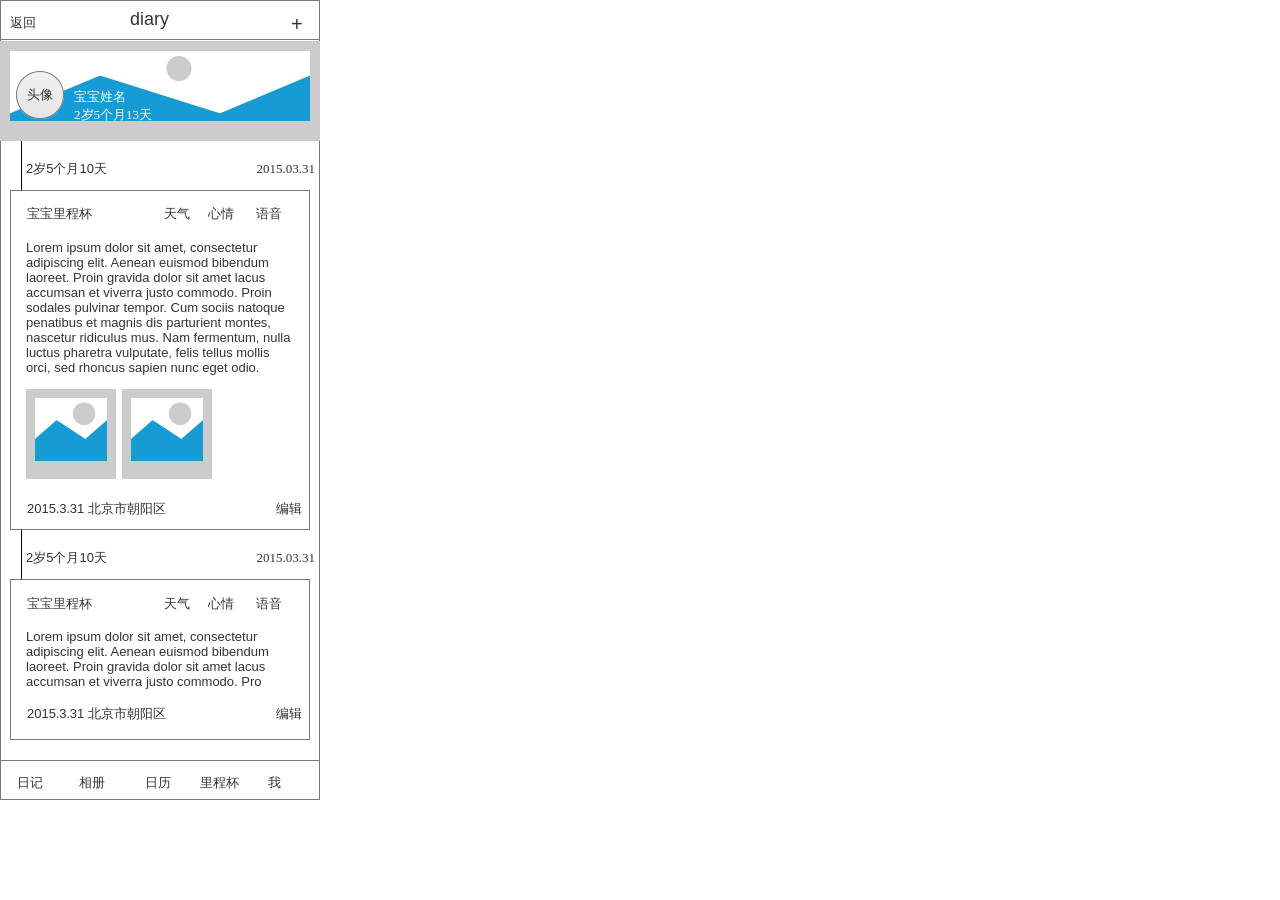
==== 产品/index.html @ ccfa583d "产品" ====
﻿<!DOCTYPE html>
<html>
  <head>
    <title>index</title>
    <meta http-equiv="X-UA-Compatible" content="IE=edge"/>
    <meta http-equiv="content-type" content="text/html; charset=utf-8"/>
    <meta name="apple-mobile-web-app-capable" content="yes"/>
    <link href="resources/css/jquery-ui-themes.css" type="text/css" rel="stylesheet"/>
    <link href="resources/css/axure_rp_page.css" type="text/css" rel="stylesheet"/>
    <link href="data/styles.css" type="text/css" rel="stylesheet"/>
    <link href="files/index/styles.css" type="text/css" rel="stylesheet"/>
    <script src="resources/scripts/jquery-1.7.1.min.js"></script>
    <script src="resources/scripts/jquery-ui-1.8.10.custom.min.js"></script>
    <script src="resources/scripts/axure/axQuery.js"></script>
    <script src="resources/scripts/axure/globals.js"></script>
    <script src="resources/scripts/axutils.js"></script>
    <script src="resources/scripts/axure/annotation.js"></script>
    <script src="resources/scripts/axure/axQuery.std.js"></script>
    <script src="resources/scripts/axure/doc.js"></script>
    <script src="data/document.js"></script>
    <script src="resources/scripts/messagecenter.js"></script>
    <script src="resources/scripts/axure/events.js"></script>
    <script src="resources/scripts/axure/action.js"></script>
    <script src="resources/scripts/axure/expr.js"></script>
    <script src="resources/scripts/axure/geometry.js"></script>
    <script src="resources/scripts/axure/flyout.js"></script>
    <script src="resources/scripts/axure/ie.js"></script>
    <script src="resources/scripts/axure/model.js"></script>
    <script src="resources/scripts/axure/repeater.js"></script>
    <script src="resources/scripts/axure/sto.js"></script>
    <script src="resources/scripts/axure/utils.temp.js"></script>
    <script src="resources/scripts/axure/variables.js"></script>
    <script src="resources/scripts/axure/drag.js"></script>
    <script src="resources/scripts/axure/move.js"></script>
    <script src="resources/scripts/axure/visibility.js"></script>
    <script src="resources/scripts/axure/style.js"></script>
    <script src="resources/scripts/axure/adaptive.js"></script>
    <script src="resources/scripts/axure/tree.js"></script>
    <script src="resources/scripts/axure/init.temp.js"></script>
    <script src="files/index/data.js"></script>
    <script src="resources/scripts/axure/legacy.js"></script>
    <script src="resources/scripts/axure/viewer.js"></script>
    <script type="text/javascript">
      $axure.utils.getTransparentGifPath = function() { return 'resources/images/transparent.gif'; };
      $axure.utils.getOtherPath = function() { return 'resources/Other.html'; };
      $axure.utils.getReloadPath = function() { return 'resources/reload.html'; };
    </script>
  </head>
  <body>
    <div id="base" class="">

      <!-- Unnamed (新母版 1) -->

      <!-- Unnamed (形状) -->
      <div id="u1" class="ax_形状">
        <img id="u1_img" class="img " src="images/index/u1.png"/>
        <!-- Unnamed () -->
        <div id="u2" class="text">
          <p><span></span></p>
        </div>
      </div>

      <!-- Unnamed (形状) -->
      <div id="u3" class="ax_形状">
        <img id="u3_img" class="img " src="images/index/u3.png"/>
        <!-- Unnamed () -->
        <div id="u4" class="text">
          <p><span></span></p>
        </div>
      </div>

      <!-- Unnamed (形状) -->
      <div id="u5" class="ax_形状">
        <img id="u5_img" class="img " src="images/index/u3.png"/>
        <!-- Unnamed () -->
        <div id="u6" class="text">
          <p><span></span></p>
        </div>
      </div>

      <!-- Unnamed (形状) -->
      <div id="u7" class="ax_文本段落">
        <img id="u7_img" class="img " src="resources/images/transparent.gif"/>
        <!-- Unnamed () -->
        <div id="u8" class="text">
          <p><span>日记</span><span>&nbsp; &nbsp; &nbsp; &nbsp; &nbsp; </span><span>相册</span><span>&nbsp; &nbsp; &nbsp; &nbsp; &nbsp;&nbsp; </span><span>日历</span><span>&nbsp; &nbsp; &nbsp; &nbsp; </span><span>里程杯</span><span>&nbsp; &nbsp; &nbsp; &nbsp; </span><span>我</span></p>
        </div>
      </div>

      <!-- Unnamed (热区) -->
      <div id="u9" class="ax_热区">
      </div>

      <!-- Unnamed (热区) -->
      <div id="u10" class="ax_热区">
      </div>

      <!-- Unnamed (热区) -->
      <div id="u11" class="ax_热区">
      </div>

      <!-- Unnamed (热区) -->
      <div id="u12" class="ax_热区">
      </div>

      <!-- Unnamed (热区) -->
      <div id="u13" class="ax_热区">
      </div>

      <!-- Unnamed (形状) -->
      <div id="u14" class="ax_文本段落">
        <img id="u14_img" class="img " src="resources/images/transparent.gif"/>
        <!-- Unnamed () -->
        <div id="u15" class="text">
          <p><span>返回</span></p>
        </div>
      </div>

      <!-- Unnamed (热区) -->
      <div id="u16" class="ax_热区">
      </div>

      <!-- Unnamed (Image) -->
      <div id="u17" class="ax_image">
        <img id="u17_img" class="img " src="images/index/u17.png"/>
        <!-- Unnamed () -->
        <div id="u18" class="text">
          <p><span></span></p>
        </div>
      </div>

      <!-- Unnamed (垂直线) -->
      <div id="u19" class="ax_垂直线">
        <img id="u19_start" class="img " src="resources/images/transparent.gif" alt="u19_start"/>
        <img id="u19_end" class="img " src="resources/images/transparent.gif" alt="u19_end"/>
        <img id="u19_line" class="img " src="images/index/u19_line.png" alt="u19_line"/>
      </div>

      <!-- Unnamed (形状) -->
      <div id="u20" class="ax_文本段落">
        <img id="u20_img" class="img " src="resources/images/transparent.gif"/>
        <!-- Unnamed () -->
        <div id="u21" class="text">
          <p><span style="font-family:'ArialMT', 'Arial';font-weight:400;">2</span><span style="font-family:'STHeitiSC-Light', 'Heiti SC Light', 'Heiti SC';font-weight:200;">岁</span><span style="font-family:'ArialMT', 'Arial';font-weight:400;">5</span><span style="font-family:'STHeitiSC-Light', 'Heiti SC Light', 'Heiti SC';font-weight:200;">个月</span><span style="font-family:'ArialMT', 'Arial';font-weight:400;">10</span><span style="font-family:'STHeitiSC-Light', 'Heiti SC Light', 'Heiti SC';font-weight:200;">天&nbsp; &nbsp; &nbsp; &nbsp; &nbsp; &nbsp; &nbsp; &nbsp; &nbsp; &nbsp; &nbsp; &nbsp; &nbsp; &nbsp; &nbsp; &nbsp; &nbsp; &nbsp; &nbsp; &nbsp; &nbsp; &nbsp; &nbsp; 2015.03.31</span></p>
        </div>
      </div>

      <!-- Unnamed (形状) -->
      <div id="u22" class="ax_形状">
        <img id="u22_img" class="img " src="images/index/u22.png"/>
        <!-- Unnamed () -->
        <div id="u23" class="text">
          <p><span></span></p>
        </div>
      </div>

      <!-- Unnamed (形状) -->
      <div id="u24" class="ax_文本段落">
        <img id="u24_img" class="img " src="resources/images/transparent.gif"/>
        <!-- Unnamed () -->
        <div id="u25" class="text">
          <p><span>宝宝里程杯</span><span>&nbsp; &nbsp; &nbsp; &nbsp; &nbsp; &nbsp; &nbsp; &nbsp; &nbsp; &nbsp; </span><span>天气</span><span>&nbsp; &nbsp;&nbsp; </span><span>心情</span><span>&nbsp; &nbsp; &nbsp; </span><span>语音</span></p>
        </div>
      </div>

      <!-- Unnamed (形状) -->
      <div id="u26" class="ax_文本段落">
        <img id="u26_img" class="img " src="resources/images/transparent.gif"/>
        <!-- Unnamed () -->
        <div id="u27" class="text">
          <p><span>Lorem ipsum dolor sit amet, consectetur adipiscing elit. Aenean euismod bibendum laoreet. Proin gravida dolor sit amet lacus accumsan et viverra justo commodo. Proin sodales pulvinar tempor. Cum sociis natoque penatibus et magnis dis parturient montes, nascetur ridiculus mus. Nam fermentum, nulla luctus pharetra vulputate, felis tellus mollis orci, sed rhoncus sapien nunc eget odio.</span></p>
        </div>
      </div>

      <!-- Unnamed (Image) -->
      <div id="u28" class="ax_image">
        <img id="u28_img" class="img " src="images/index/u28.png"/>
        <!-- Unnamed () -->
        <div id="u29" class="text">
          <p><span></span></p>
        </div>
      </div>

      <!-- Unnamed (Image) -->
      <div id="u30" class="ax_image">
        <img id="u30_img" class="img " src="images/index/u28.png"/>
        <!-- Unnamed () -->
        <div id="u31" class="text">
          <p><span></span></p>
        </div>
      </div>

      <!-- Unnamed (形状) -->
      <div id="u32" class="ax_文本段落">
        <img id="u32_img" class="img " src="resources/images/transparent.gif"/>
        <!-- Unnamed () -->
        <div id="u33" class="text">
          <p><span style="font-family:'ArialMT', 'Arial';font-weight:400;">2015</span><span style="font-family:'STHeitiSC-Light', 'Heiti SC Light', 'Heiti SC';font-weight:200;">.</span><span style="font-family:'ArialMT', 'Arial';font-weight:400;">3</span><span style="font-family:'STHeitiSC-Light', 'Heiti SC Light', 'Heiti SC';font-weight:200;">.</span><span style="font-family:'ArialMT', 'Arial';font-weight:400;">31 </span><span style="font-family:'STHeitiSC-Light', 'Heiti SC Light', 'Heiti SC';font-weight:200;">北京市朝阳区&nbsp; &nbsp; &nbsp; &nbsp; &nbsp; &nbsp; &nbsp; &nbsp; &nbsp; &nbsp; &nbsp; &nbsp; &nbsp; &nbsp; &nbsp; &nbsp; &nbsp; 编辑</span></p>
        </div>
      </div>

      <!-- Unnamed (形状) -->
      <div id="u34" class="ax_文本段落">
        <img id="u34_img" class="img " src="resources/images/transparent.gif"/>
        <!-- Unnamed () -->
        <div id="u35" class="text">
          <p><span style="font-family:'ArialMT', 'Arial';font-weight:400;">2</span><span style="font-family:'STHeitiSC-Light', 'Heiti SC Light', 'Heiti SC';font-weight:200;">岁</span><span style="font-family:'ArialMT', 'Arial';font-weight:400;">5</span><span style="font-family:'STHeitiSC-Light', 'Heiti SC Light', 'Heiti SC';font-weight:200;">个月</span><span style="font-family:'ArialMT', 'Arial';font-weight:400;">10</span><span style="font-family:'STHeitiSC-Light', 'Heiti SC Light', 'Heiti SC';font-weight:200;">天&nbsp; &nbsp; &nbsp; &nbsp; &nbsp; &nbsp; &nbsp; &nbsp; &nbsp; &nbsp; &nbsp; &nbsp; &nbsp; &nbsp; &nbsp; &nbsp; &nbsp; &nbsp; &nbsp; &nbsp; &nbsp; &nbsp; &nbsp; 2015.03.31</span></p>
        </div>
      </div>

      <!-- Unnamed (形状) -->
      <div id="u36" class="ax_形状">
        <img id="u36_img" class="img " src="images/index/u36.png"/>
        <!-- Unnamed () -->
        <div id="u37" class="text">
          <p><span></span></p>
        </div>
      </div>

      <!-- Unnamed (形状) -->
      <div id="u38" class="ax_文本段落">
        <img id="u38_img" class="img " src="resources/images/transparent.gif"/>
        <!-- Unnamed () -->
        <div id="u39" class="text">
          <p><span>宝宝里程杯</span><span>&nbsp; &nbsp; &nbsp; &nbsp; &nbsp; &nbsp; &nbsp; &nbsp; &nbsp; &nbsp; </span><span>天气</span><span>&nbsp; &nbsp;&nbsp; </span><span>心情</span><span>&nbsp; &nbsp; &nbsp; </span><span>语音</span></p>
        </div>
      </div>

      <!-- Unnamed (形状) -->
      <div id="u40" class="ax_文本段落">
        <img id="u40_img" class="img " src="resources/images/transparent.gif"/>
        <!-- Unnamed () -->
        <div id="u41" class="text">
          <p><span>Lorem ipsum dolor sit amet, consectetur adipiscing elit. Aenean euismod bibendum laoreet. Proin gravida dolor sit amet lacus accumsan et viverra justo commodo. Pro</span></p>
        </div>
      </div>

      <!-- Unnamed (形状) -->
      <div id="u42" class="ax_文本段落">
        <img id="u42_img" class="img " src="resources/images/transparent.gif"/>
        <!-- Unnamed () -->
        <div id="u43" class="text">
          <p><span style="font-family:'ArialMT', 'Arial';font-weight:400;">2015</span><span style="font-family:'STHeitiSC-Light', 'Heiti SC Light', 'Heiti SC';font-weight:200;">.</span><span style="font-family:'ArialMT', 'Arial';font-weight:400;">3</span><span style="font-family:'STHeitiSC-Light', 'Heiti SC Light', 'Heiti SC';font-weight:200;">.</span><span style="font-family:'ArialMT', 'Arial';font-weight:400;">31 </span><span style="font-family:'STHeitiSC-Light', 'Heiti SC Light', 'Heiti SC';font-weight:200;">北京市朝阳区&nbsp; &nbsp; &nbsp; &nbsp; &nbsp; &nbsp; &nbsp; &nbsp; &nbsp; &nbsp; &nbsp; &nbsp; &nbsp; &nbsp; &nbsp; &nbsp; &nbsp; 编辑</span></p>
        </div>
      </div>

      <!-- Unnamed (形状) -->
      <div id="u44" class="ax_文本段落">
        <img id="u44_img" class="img " src="resources/images/transparent.gif"/>
        <!-- Unnamed () -->
        <div id="u45" class="text">
          <p><span>+</span></p>
        </div>
      </div>

      <!-- Unnamed (热区) -->
      <div id="u46" class="ax_热区">
      </div>

      <!-- Unnamed (热区) -->
      <div id="u47" class="ax_热区">
      </div>

      <!-- Unnamed (形状) -->
      <div id="u48" class="ax_h1">
        <img id="u48_img" class="img " src="resources/images/transparent.gif"/>
        <!-- Unnamed () -->
        <div id="u49" class="text">
          <p><span>diary</span></p>
        </div>
      </div>

      <!-- Unnamed (流程形状) -->
      <div id="u50" class="ax_流程形状">
        <img id="u50_img" class="img " src="images/index/u50.png"/>
        <!-- Unnamed () -->
        <div id="u51" class="text">
          <p><span>头像</span></p>
        </div>
      </div>

      <!-- Unnamed (形状) -->
      <div id="u52" class="ax_文本段落">
        <img id="u52_img" class="img " src="resources/images/transparent.gif"/>
        <!-- Unnamed () -->
        <div id="u53" class="text">
          <p><span>宝宝姓名</span></p><p><span>2岁5个月13天</span></p>
        </div>
      </div>
    </div>
  </body>
</html>
---- 产品/resources/css/axure_rp_page.css ----
﻿/* so the window resize fires within a frame in IE7 */
html, body {
    height: 100%;    
}

a {
	color: inherit;
}

p {
	margin: 0px;
}

iframe {
	background: #FFFFFF;
}

/* to match IE with C, FF */
input {
    padding: 1px 0px 1px 0px;
    box-sizing: border-box;
    -moz-box-sizing: border-box;
}

textarea {
    margin: 0px;
    box-sizing: border-box;
    -moz-box-sizing: border-box;
}

div.intcases {
	font-family: arial; 
	font-size: 12px;
    text-align:left; 
	border:1px solid #AAA; 
	background:#FFF none repeat scroll 0% 0%; 
	z-index:9999; 
	visibility:hidden; 
	position:absolute;
    padding: 0px;
    border-radius: 3px;
	white-space: nowrap;
}

div.intcaselink {
	cursor: pointer;
    padding: 3px 8px 3px 8px;
    margin: 5px;
	background:#EEE none repeat scroll 0% 0%; 
	border:1px solid #AAA;
    border-radius: 3px;
}

div.refpageimage {
	position: absolute;
    left: 0px;
    top: 0px;
	font-size: 0px;
	width: 16px;
	height: 16px;
	cursor: pointer;
	background-image: url(images/newwindow.gif);
	background-repeat: no-repeat;
}

div.annnoteimage {
	position: absolute;
    left: 0px;
    top: 0px;
	font-size: 0px;
	width: 16px;
	height: 12px;
	cursor: help;
	background-image: url(images/note.gif);
	background-repeat: no-repeat;
}

div.annnotelabel {
	position: absolute;
    left: 0px;
    top: 0px;
	font-family: Arial;
	font-size: 10px;
	border: 1px solid rgb(166,221,242);
	cursor: help;
	background:rgb(0,157,217) none repeat scroll 0% 0%; 
	padding-left:3px; 
	padding-right:3px;
	white-space: nowrap;
	color: white;
}
 
.annotationName {
	font-size: 13px;
	font-weight: bold;
	margin-bottom: 3px;
	white-space: nowrap;
}

.annotation {
	font-size: 12px;
	padding-left: 2px;
	margin-bottom: 5px;
}

/* this is a fix for the issue where dialogs jump around and takes the text-align from the body */
.dialogFix {
    position:absolute;
    text-align:left;
}


@keyframes pulsate {
  from {
    box-shadow: 0 0 10px #74BA11;
  }
  to {
    box-shadow: 0 0 20px #74BA11;
  }
}

@-webkit-keyframes pulsate {
  from {
    -webkit-box-shadow: 0 0 10px #74BA11;
    box-shadow: 0 0 10px #74BA11;
  }
  to {
    -webkit-box-shadow: 0 0 20px #74BA11;
    box-shadow: 0 0 20px #74BA11;
  }
}
 
@-moz-keyframes pulsate {
  from {
    -moz-box-shadow: 0 0 10px #74BA11;
    box-shadow: 0 0 10px #74BA11;
  }
  to {
    -moz-box-shadow: 0 0 20px #74BA11;
    box-shadow: 0 0 20px #74BA11;
  }
}

.legacyPulsateBorder {
	border: 5px solid #74BA11;
	margin: -5px;
}

.pulsateBorder {
  animation-name: pulsate;
  animation-timing-function: ease-in-out;
  animation-duration: 0.9s;
  animation-iteration-count: infinite;
  animation-direction: alternate;
  
  -webkit-animation-name: pulsate;
  -webkit-animation-timing-function: ease-in-out;
  -webkit-animation-duration: 0.9s;
  -webkit-animation-iteration-count: infinite;
  -webkit-animation-direction: alternate;

  -moz-animation-name: pulsate;
  -moz-animation-timing-function: ease-in-out;
  -moz-animation-duration: 0.9s;
  -moz-animation-iteration-count: infinite;
  -moz-animation-direction: alternate;
}
---- 产品/data/styles.css ----
﻿.ax_形状 {
  font-family:'ArialMT', 'Arial';
  font-weight:400;
  font-style:normal;
  font-size:13px;
  color:#333333;
  text-align:center;
  line-height:normal;
}
.ax_文本段落 {
  font-family:'ArialMT', 'Arial';
  font-weight:400;
  font-style:normal;
  font-size:13px;
  color:#333333;
  text-align:left;
  line-height:normal;
}
.ax_h1 {
  font-family:'Arial-BoldMT', 'Arial Bold', 'Arial';
  font-weight:700;
  font-style:normal;
  font-size:32px;
  color:#333333;
  text-align:left;
  line-height:normal;
}
.ax_h2 {
  font-family:'Arial-BoldMT', 'Arial Bold', 'Arial';
  font-weight:700;
  font-style:normal;
  font-size:24px;
  color:#333333;
  text-align:left;
  line-height:normal;
}
.ax_h3 {
  font-family:'Arial-BoldMT', 'Arial Bold', 'Arial';
  font-weight:700;
  font-style:normal;
  font-size:18px;
  color:#333333;
  text-align:left;
  line-height:normal;
}
.ax_h4 {
  font-family:'Arial-BoldMT', 'Arial Bold', 'Arial';
  font-weight:700;
  font-style:normal;
  font-size:14px;
  color:#333333;
  text-align:left;
  line-height:normal;
}
.ax_h5 {
  font-family:'Arial-BoldMT', 'Arial Bold', 'Arial';
  font-weight:700;
  font-style:normal;
  font-size:13px;
  color:#333333;
  text-align:left;
  line-height:normal;
}
.ax_h6 {
  font-family:'Arial-BoldMT', 'Arial Bold', 'Arial';
  font-weight:700;
  font-style:normal;
  font-size:10px;
  color:#333333;
  text-align:left;
  line-height:normal;
}
.ax_image {
  font-family:'ArialMT', 'Arial';
  font-weight:400;
  font-style:normal;
  font-size:13px;
  color:#000000;
  text-align:center;
  line-height:normal;
}
.ax_文本链接 {
  color:#0000FF;
}
.ax_鼠标悬停文本链接时 {
}
.ax_鼠标按下文本链接时 {
}
.ax_文本框 {
  font-family:'ArialMT', 'Arial';
  font-weight:400;
  font-style:normal;
  font-size:13px;
  color:#000000;
  text-align:left;
  line-height:normal;
}
.ax_多行文本框 {
  font-family:'ArialMT', 'Arial';
  font-weight:400;
  font-style:normal;
  font-size:13px;
  color:#000000;
  text-align:left;
  line-height:normal;
}
.ax_下拉列表框 {
  font-family:'ArialMT', 'Arial';
  font-weight:400;
  font-style:normal;
  font-size:13px;
  color:#000000;
  text-align:left;
  line-height:normal;
}
.ax_列表框 {
  font-family:'ArialMT', 'Arial';
  font-weight:400;
  font-style:normal;
  font-size:13px;
  color:#000000;
  text-align:left;
  line-height:normal;
}
.ax_复选框 {
  font-family:'ArialMT', 'Arial';
  font-weight:400;
  font-style:normal;
  font-size:13px;
  color:#333333;
  text-align:left;
  line-height:normal;
}
.ax_单选按钮 {
  font-family:'ArialMT', 'Arial';
  font-weight:400;
  font-style:normal;
  font-size:13px;
  color:#333333;
  text-align:left;
  line-height:normal;
}
.ax_流程形状 {
  font-family:'ArialMT', 'Arial';
  font-weight:400;
  font-style:normal;
  font-size:13px;
  color:#333333;
  text-align:center;
  line-height:normal;
}
.ax_tree_node {
  font-family:'ArialMT', 'Arial';
  font-weight:400;
  font-style:normal;
  font-size:13px;
  color:#333333;
  text-align:left;
  line-height:normal;
}
.ax_提交按钮 {
  font-family:'ArialMT', 'Arial';
  font-weight:400;
  font-style:normal;
  font-size:13px;
  color:#000000;
  text-align:center;
  line-height:normal;
}
.ax_热区 {
  font-size:13px;
  color:#333333;
  text-align:center;
  line-height:normal;
}
.ax_内联框架 {
  font-size:13px;
  color:#333333;
  text-align:center;
  line-height:normal;
}
.ax_动态面板 {
  font-size:13px;
  color:#333333;
  text-align:center;
  line-height:normal;
}
.ax_master {
  font-size:13px;
  color:#333333;
  text-align:center;
  line-height:normal;
}
.ax_中继器 {
  font-family:'ArialMT', 'Arial';
  font-weight:400;
  font-style:normal;
  font-size:13px;
  color:#333333;
  text-align:center;
  line-height:normal;
}
.ax_表格 {
  font-family:'ArialMT', 'Arial';
  font-weight:400;
  font-style:normal;
  font-size:13px;
  color:#333333;
  text-align:center;
  line-height:normal;
}
.ax_table_cell {
  font-family:'ArialMT', 'Arial';
  font-weight:400;
  font-style:normal;
  font-size:13px;
  color:#333333;
  text-align:left;
  line-height:normal;
}
.ax_menu {
  font-size:13px;
  color:#000000;
  text-align:center;
  line-height:normal;
}
.ax_水平线 {
  font-size:13px;
  color:#333333;
  text-align:center;
  line-height:normal;
}
.ax_垂直线 {
  font-size:13px;
  color:#333333;
  text-align:center;
  line-height:normal;
}
.ax_connector {
  font-family:'ArialMT', 'Arial';
  font-weight:400;
  font-style:normal;
  font-size:13px;
  color:#333333;
  text-align:center;
  line-height:normal;
}
---- 产品/files/index/styles.css ----
﻿body {
  margin:0px;
  background-image:none;
  position:static;
  left:auto;
  width:320px;
  margin-left:0;
  margin-right:0;
  text-align:left;
}
#base {
  position:absolute;
  z-index:0;
}
#u1 {
  position:absolute;
  left:0px;
  top:0px;
  width:320px;
  height:800px;
}
#u1_img {
  position:absolute;
  left:0px;
  top:0px;
  width:320px;
  height:800px;
}
#u2 {
  position:absolute;
  left:2px;
  top:392px;
  width:316px;
  visibility:hidden;
  word-wrap:break-word;
}
#u3 {
  position:absolute;
  left:0px;
  top:0px;
  width:320px;
  height:40px;
  color:#999999;
}
#u3_img {
  position:absolute;
  left:0px;
  top:0px;
  width:320px;
  height:40px;
}
#u4 {
  position:absolute;
  left:2px;
  top:12px;
  width:316px;
  visibility:hidden;
  word-wrap:break-word;
}
#u5 {
  position:absolute;
  left:0px;
  top:760px;
  width:320px;
  height:40px;
  color:#999999;
}
#u5_img {
  position:absolute;
  left:0px;
  top:0px;
  width:320px;
  height:40px;
}
#u6 {
  position:absolute;
  left:2px;
  top:12px;
  width:316px;
  visibility:hidden;
  word-wrap:break-word;
}
#u7 {
  position:absolute;
  left:17px;
  top:774px;
  width:279px;
  height:13px;
}
#u7_img {
  position:absolute;
  left:0px;
  top:0px;
  width:279px;
  height:13px;
}
#u8 {
  position:absolute;
  left:0px;
  top:0px;
  width:279px;
  white-space:nowrap;
}
#u9 {
  position:absolute;
  left:10px;
  top:760px;
  width:50px;
  height:40px;
  overflow:hidden;
  background-image:url('../../resources/images/transparent.gif');
}
#u10 {
  position:absolute;
  left:70px;
  top:760px;
  width:50px;
  height:40px;
  overflow:hidden;
  background-image:url('../../resources/images/transparent.gif');
}
#u11 {
  position:absolute;
  left:135px;
  top:760px;
  width:50px;
  height:40px;
  overflow:hidden;
  background-image:url('../../resources/images/transparent.gif');
}
#u12 {
  position:absolute;
  left:200px;
  top:760px;
  width:50px;
  height:40px;
  overflow:hidden;
  background-image:url('../../resources/images/transparent.gif');
}
#u13 {
  position:absolute;
  left:260px;
  top:760px;
  width:50px;
  height:40px;
  overflow:hidden;
  background-image:url('../../resources/images/transparent.gif');
}
#u14 {
  position:absolute;
  left:10px;
  top:14px;
  width:27px;
  height:13px;
}
#u14_img {
  position:absolute;
  left:0px;
  top:0px;
  width:27px;
  height:13px;
}
#u15 {
  position:absolute;
  left:0px;
  top:0px;
  width:27px;
  white-space:nowrap;
}
#u16 {
  position:absolute;
  left:0px;
  top:0px;
  width:40px;
  height:40px;
  overflow:hidden;
  background-image:url('../../resources/images/transparent.gif');
}
#u17 {
  position:absolute;
  left:0px;
  top:41px;
  width:320px;
  height:100px;
}
#u17_img {
  position:absolute;
  left:0px;
  top:0px;
  width:320px;
  height:100px;
}
#u18 {
  position:absolute;
  left:2px;
  top:42px;
  width:316px;
  visibility:hidden;
  word-wrap:break-word;
}
#u19 {
  position:absolute;
  left:16px;
  top:141px;
  width:10px;
  height:459px;
}
#u19_start {
  position:absolute;
  left:-5px;
  top:0px;
  width:20px;
  height:18px;
}
#u19_end {
  position:absolute;
  left:-5px;
  top:442px;
  width:20px;
  height:18px;
}
#u19_line {
  position:absolute;
  left:5px;
  top:0px;
  width:1px;
  height:459px;
}
#u20 {
  position:absolute;
  left:26px;
  top:160px;
  width:283px;
  height:13px;
}
#u20_img {
  position:absolute;
  left:0px;
  top:0px;
  width:283px;
  height:13px;
}
#u21 {
  position:absolute;
  left:0px;
  top:0px;
  width:283px;
  white-space:nowrap;
}
#u22 {
  position:absolute;
  left:10px;
  top:190px;
  width:300px;
  height:340px;
}
#u22_img {
  position:absolute;
  left:0px;
  top:0px;
  width:300px;
  height:340px;
}
#u23 {
  position:absolute;
  left:2px;
  top:162px;
  width:296px;
  visibility:hidden;
  word-wrap:break-word;
}
#u24 {
  position:absolute;
  left:27px;
  top:205px;
  width:268px;
  height:13px;
}
#u24_img {
  position:absolute;
  left:0px;
  top:0px;
  width:268px;
  height:13px;
}
#u25 {
  position:absolute;
  left:0px;
  top:0px;
  width:268px;
  white-space:nowrap;
}
#u26 {
  position:absolute;
  left:26px;
  top:240px;
  width:269px;
  height:140px;
}
#u26_img {
  position:absolute;
  left:0px;
  top:0px;
  width:269px;
  height:140px;
}
#u27 {
  position:absolute;
  left:0px;
  top:0px;
  width:269px;
  word-wrap:break-word;
}
#u28 {
  position:absolute;
  left:26px;
  top:389px;
  width:90px;
  height:90px;
}
#u28_img {
  position:absolute;
  left:0px;
  top:0px;
  width:90px;
  height:90px;
}
#u29 {
  position:absolute;
  left:2px;
  top:37px;
  width:86px;
  visibility:hidden;
  word-wrap:break-word;
}
#u30 {
  position:absolute;
  left:122px;
  top:389px;
  width:90px;
  height:90px;
}
#u30_img {
  position:absolute;
  left:0px;
  top:0px;
  width:90px;
  height:90px;
}
#u31 {
  position:absolute;
  left:2px;
  top:37px;
  width:86px;
  visibility:hidden;
  word-wrap:break-word;
}
#u32 {
  position:absolute;
  left:27px;
  top:500px;
  width:268px;
  height:13px;
}
#u32_img {
  position:absolute;
  left:0px;
  top:0px;
  width:268px;
  height:13px;
}
#u33 {
  position:absolute;
  left:0px;
  top:0px;
  width:268px;
  white-space:nowrap;
}
#u34 {
  position:absolute;
  left:26px;
  top:549px;
  width:283px;
  height:13px;
}
#u34_img {
  position:absolute;
  left:0px;
  top:0px;
  width:283px;
  height:13px;
}
#u35 {
  position:absolute;
  left:0px;
  top:0px;
  width:283px;
  white-space:nowrap;
}
#u36 {
  position:absolute;
  left:10px;
  top:579px;
  width:300px;
  height:161px;
}
#u36_img {
  position:absolute;
  left:0px;
  top:0px;
  width:300px;
  height:161px;
}
#u37 {
  position:absolute;
  left:2px;
  top:72px;
  width:296px;
  visibility:hidden;
  word-wrap:break-word;
}
#u38 {
  position:absolute;
  left:27px;
  top:595px;
  width:268px;
  height:13px;
}
#u38_img {
  position:absolute;
  left:0px;
  top:0px;
  width:268px;
  height:13px;
}
#u39 {
  position:absolute;
  left:0px;
  top:0px;
  width:268px;
  white-space:nowrap;
}
#u40 {
  position:absolute;
  left:26px;
  top:629px;
  width:269px;
  height:81px;
}
#u40_img {
  position:absolute;
  left:0px;
  top:0px;
  width:269px;
  height:81px;
}
#u41 {
  position:absolute;
  left:0px;
  top:0px;
  width:269px;
  word-wrap:break-word;
}
#u42 {
  position:absolute;
  left:27px;
  top:705px;
  width:268px;
  height:13px;
}
#u42_img {
  position:absolute;
  left:0px;
  top:0px;
  width:268px;
  height:13px;
}
#u43 {
  position:absolute;
  left:0px;
  top:0px;
  width:268px;
  white-space:nowrap;
}
#u44 {
  position:absolute;
  left:291px;
  top:13px;
  width:13px;
  height:23px;
  font-size:20px;
}
#u44_img {
  position:absolute;
  left:0px;
  top:0px;
  width:13px;
  height:23px;
}
#u45 {
  position:absolute;
  left:0px;
  top:0px;
  width:13px;
  white-space:nowrap;
}
#u46 {
  position:absolute;
  left:259px;
  top:9px;
  width:50px;
  height:27px;
  overflow:hidden;
  background-image:url('../../resources/images/transparent.gif');
}
#u47 {
  position:absolute;
  left:259px;
  top:480px;
  width:50px;
  height:50px;
  overflow:hidden;
  background-image:url('../../resources/images/transparent.gif');
}
#u48 {
  position:absolute;
  left:130px;
  top:9px;
  width:40px;
  height:21px;
  font-family:'ArialMT', 'Arial';
  font-weight:400;
  font-style:normal;
  font-size:18px;
}
#u48_img {
  position:absolute;
  left:0px;
  top:0px;
  width:40px;
  height:21px;
}
#u49 {
  position:absolute;
  left:0px;
  top:0px;
  width:40px;
  white-space:nowrap;
}
#u50 {
  position:absolute;
  left:16px;
  top:71px;
  width:48px;
  height:48px;
  font-family:'STHeitiSC-Light', 'Heiti SC Light', 'Heiti SC';
  font-weight:200;
  font-style:normal;
}
#u50_img {
  position:absolute;
  left:0px;
  top:0px;
  width:48px;
  height:48px;
}
#u51 {
  position:absolute;
  left:2px;
  top:18px;
  width:44px;
  word-wrap:break-word;
}
#u52 {
  position:absolute;
  left:74px;
  top:88px;
  width:81px;
  height:26px;
  font-family:'STHeitiSC-Light', 'Heiti SC Light', 'Heiti SC';
  font-weight:200;
  font-style:normal;
  color:#FFFFFF;
}
#u52_img {
  position:absolute;
  left:0px;
  top:0px;
  width:81px;
  height:26px;
}
#u53 {
  position:absolute;
  left:0px;
  top:0px;
  width:81px;
  white-space:nowrap;
}
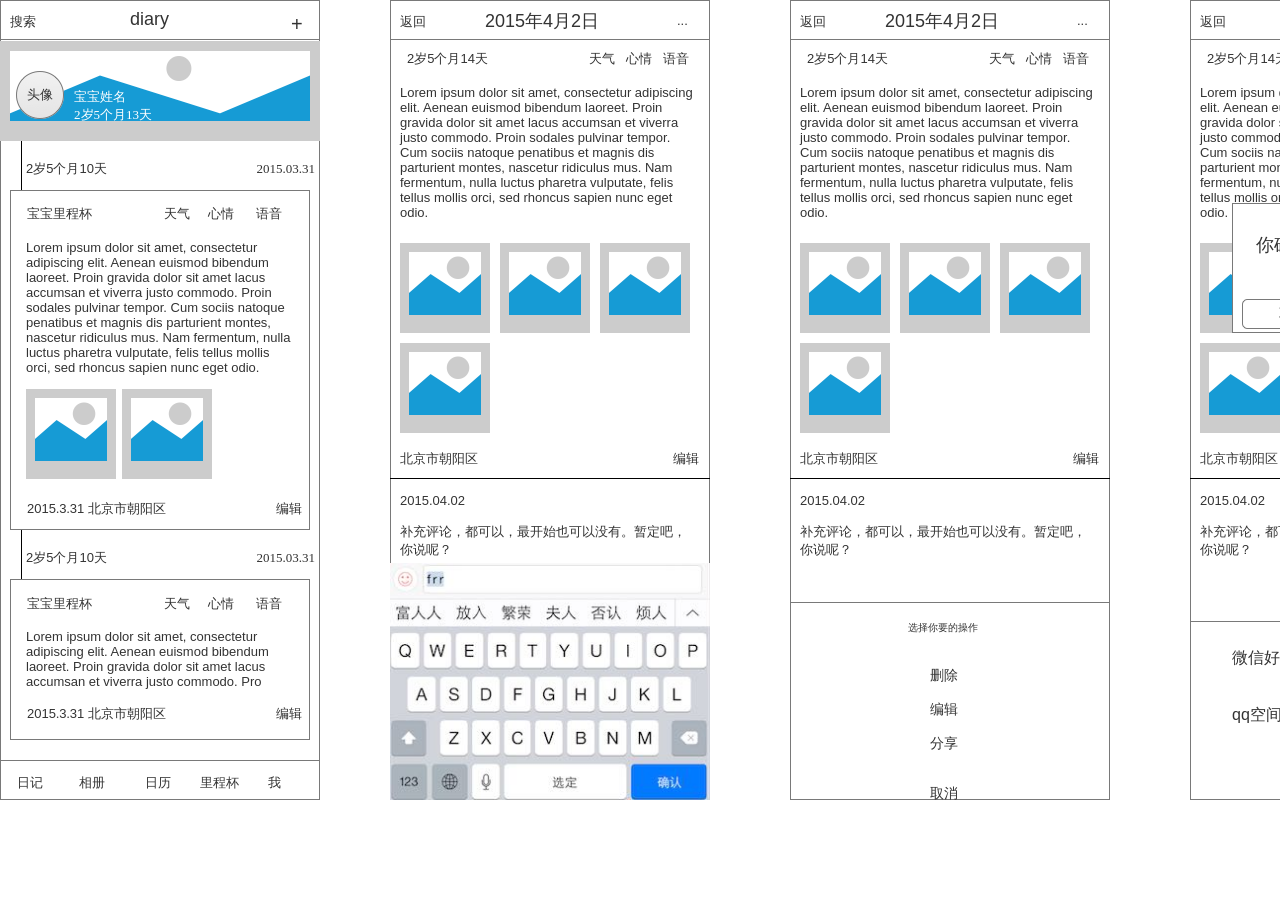
==== commit 487b7d25: "版本1" ====
--- a/产品/index.html
+++ b/产品/index.html
@@ -107,184 +107,825 @@
       <div id="u13" class="ax_热区">
       </div>
 
-      <!-- Unnamed (形状) -->
-      <div id="u14" class="ax_文本段落">
-        <img id="u14_img" class="img " src="resources/images/transparent.gif"/>
+      <!-- Unnamed (Image) -->
+      <div id="u14" class="ax_image">
+        <img id="u14_img" class="img " src="images/index/u14.png"/>
         <!-- Unnamed () -->
         <div id="u15" class="text">
+          <p><span></span></p>
+        </div>
+      </div>
+
+      <!-- Unnamed (垂直线) -->
+      <div id="u16" class="ax_垂直线">
+        <img id="u16_start" class="img " src="resources/images/transparent.gif" alt="u16_start"/>
+        <img id="u16_end" class="img " src="resources/images/transparent.gif" alt="u16_end"/>
+        <img id="u16_line" class="img " src="images/index/u16_line.png" alt="u16_line"/>
+      </div>
+
+      <!-- Unnamed (形状) -->
+      <div id="u17" class="ax_文本段落">
+        <img id="u17_img" class="img " src="resources/images/transparent.gif"/>
+        <!-- Unnamed () -->
+        <div id="u18" class="text">
+          <p><span style="font-family:'ArialMT', 'Arial';font-weight:400;">2</span><span style="font-family:'STHeitiSC-Light', 'Heiti SC Light', 'Heiti SC';font-weight:200;">岁</span><span style="font-family:'ArialMT', 'Arial';font-weight:400;">5</span><span style="font-family:'STHeitiSC-Light', 'Heiti SC Light', 'Heiti SC';font-weight:200;">个月</span><span style="font-family:'ArialMT', 'Arial';font-weight:400;">10</span><span style="font-family:'STHeitiSC-Light', 'Heiti SC Light', 'Heiti SC';font-weight:200;">天&nbsp; &nbsp; &nbsp; &nbsp; &nbsp; &nbsp; &nbsp; &nbsp; &nbsp; &nbsp; &nbsp; &nbsp; &nbsp; &nbsp; &nbsp; &nbsp; &nbsp; &nbsp; &nbsp; &nbsp; &nbsp; &nbsp; &nbsp; 2015.03.31</span></p>
+        </div>
+      </div>
+
+      <!-- Unnamed (形状) -->
+      <div id="u19" class="ax_形状">
+        <img id="u19_img" class="img " src="images/index/u19.png"/>
+        <!-- Unnamed () -->
+        <div id="u20" class="text">
+          <p><span></span></p>
+        </div>
+      </div>
+
+      <!-- Unnamed (形状) -->
+      <div id="u21" class="ax_文本段落">
+        <img id="u21_img" class="img " src="resources/images/transparent.gif"/>
+        <!-- Unnamed () -->
+        <div id="u22" class="text">
+          <p><span>宝宝里程杯</span><span>&nbsp; &nbsp; &nbsp; &nbsp; &nbsp; &nbsp; &nbsp; &nbsp; &nbsp; &nbsp; </span><span>天气</span><span>&nbsp; &nbsp;&nbsp; </span><span>心情</span><span>&nbsp; &nbsp; &nbsp; </span><span>语音</span></p>
+        </div>
+      </div>
+
+      <!-- Unnamed (形状) -->
+      <div id="u23" class="ax_文本段落">
+        <img id="u23_img" class="img " src="resources/images/transparent.gif"/>
+        <!-- Unnamed () -->
+        <div id="u24" class="text">
+          <p><span>Lorem ipsum dolor sit amet, consectetur adipiscing elit. Aenean euismod bibendum laoreet. Proin gravida dolor sit amet lacus accumsan et viverra justo commodo. Proin sodales pulvinar tempor. Cum sociis natoque penatibus et magnis dis parturient montes, nascetur ridiculus mus. Nam fermentum, nulla luctus pharetra vulputate, felis tellus mollis orci, sed rhoncus sapien nunc eget odio.</span></p>
+        </div>
+      </div>
+
+      <!-- Unnamed (Image) -->
+      <div id="u25" class="ax_image">
+        <img id="u25_img" class="img " src="images/index/u25.png"/>
+        <!-- Unnamed () -->
+        <div id="u26" class="text">
+          <p><span></span></p>
+        </div>
+      </div>
+
+      <!-- Unnamed (Image) -->
+      <div id="u27" class="ax_image">
+        <img id="u27_img" class="img " src="images/index/u25.png"/>
+        <!-- Unnamed () -->
+        <div id="u28" class="text">
+          <p><span></span></p>
+        </div>
+      </div>
+
+      <!-- Unnamed (形状) -->
+      <div id="u29" class="ax_文本段落">
+        <img id="u29_img" class="img " src="resources/images/transparent.gif"/>
+        <!-- Unnamed () -->
+        <div id="u30" class="text">
+          <p><span style="font-family:'ArialMT', 'Arial';font-weight:400;">2015</span><span style="font-family:'STHeitiSC-Light', 'Heiti SC Light', 'Heiti SC';font-weight:200;">.</span><span style="font-family:'ArialMT', 'Arial';font-weight:400;">3</span><span style="font-family:'STHeitiSC-Light', 'Heiti SC Light', 'Heiti SC';font-weight:200;">.</span><span style="font-family:'ArialMT', 'Arial';font-weight:400;">31 </span><span style="font-family:'STHeitiSC-Light', 'Heiti SC Light', 'Heiti SC';font-weight:200;">北京市朝阳区&nbsp; &nbsp; &nbsp; &nbsp; &nbsp; &nbsp; &nbsp; &nbsp; &nbsp; &nbsp; &nbsp; &nbsp; &nbsp; &nbsp; &nbsp; &nbsp; &nbsp; 编辑</span></p>
+        </div>
+      </div>
+
+      <!-- Unnamed (形状) -->
+      <div id="u31" class="ax_文本段落">
+        <img id="u31_img" class="img " src="resources/images/transparent.gif"/>
+        <!-- Unnamed () -->
+        <div id="u32" class="text">
+          <p><span style="font-family:'ArialMT', 'Arial';font-weight:400;">2</span><span style="font-family:'STHeitiSC-Light', 'Heiti SC Light', 'Heiti SC';font-weight:200;">岁</span><span style="font-family:'ArialMT', 'Arial';font-weight:400;">5</span><span style="font-family:'STHeitiSC-Light', 'Heiti SC Light', 'Heiti SC';font-weight:200;">个月</span><span style="font-family:'ArialMT', 'Arial';font-weight:400;">10</span><span style="font-family:'STHeitiSC-Light', 'Heiti SC Light', 'Heiti SC';font-weight:200;">天&nbsp; &nbsp; &nbsp; &nbsp; &nbsp; &nbsp; &nbsp; &nbsp; &nbsp; &nbsp; &nbsp; &nbsp; &nbsp; &nbsp; &nbsp; &nbsp; &nbsp; &nbsp; &nbsp; &nbsp; &nbsp; &nbsp; &nbsp; 2015.03.31</span></p>
+        </div>
+      </div>
+
+      <!-- Unnamed (形状) -->
+      <div id="u33" class="ax_形状">
+        <img id="u33_img" class="img " src="images/index/u33.png"/>
+        <!-- Unnamed () -->
+        <div id="u34" class="text">
+          <p><span></span></p>
+        </div>
+      </div>
+
+      <!-- Unnamed (形状) -->
+      <div id="u35" class="ax_文本段落">
+        <img id="u35_img" class="img " src="resources/images/transparent.gif"/>
+        <!-- Unnamed () -->
+        <div id="u36" class="text">
+          <p><span>宝宝里程杯</span><span>&nbsp; &nbsp; &nbsp; &nbsp; &nbsp; &nbsp; &nbsp; &nbsp; &nbsp; &nbsp; </span><span>天气</span><span>&nbsp; &nbsp;&nbsp; </span><span>心情</span><span>&nbsp; &nbsp; &nbsp; </span><span>语音</span></p>
+        </div>
+      </div>
+
+      <!-- Unnamed (形状) -->
+      <div id="u37" class="ax_文本段落">
+        <img id="u37_img" class="img " src="resources/images/transparent.gif"/>
+        <!-- Unnamed () -->
+        <div id="u38" class="text">
+          <p><span>Lorem ipsum dolor sit amet, consectetur adipiscing elit. Aenean euismod bibendum laoreet. Proin gravida dolor sit amet lacus accumsan et viverra justo commodo. Pro</span></p>
+        </div>
+      </div>
+
+      <!-- Unnamed (形状) -->
+      <div id="u39" class="ax_文本段落">
+        <img id="u39_img" class="img " src="resources/images/transparent.gif"/>
+        <!-- Unnamed () -->
+        <div id="u40" class="text">
+          <p><span style="font-family:'ArialMT', 'Arial';font-weight:400;">2015</span><span style="font-family:'STHeitiSC-Light', 'Heiti SC Light', 'Heiti SC';font-weight:200;">.</span><span style="font-family:'ArialMT', 'Arial';font-weight:400;">3</span><span style="font-family:'STHeitiSC-Light', 'Heiti SC Light', 'Heiti SC';font-weight:200;">.</span><span style="font-family:'ArialMT', 'Arial';font-weight:400;">31 </span><span style="font-family:'STHeitiSC-Light', 'Heiti SC Light', 'Heiti SC';font-weight:200;">北京市朝阳区&nbsp; &nbsp; &nbsp; &nbsp; &nbsp; &nbsp; &nbsp; &nbsp; &nbsp; &nbsp; &nbsp; &nbsp; &nbsp; &nbsp; &nbsp; &nbsp; &nbsp; 编辑</span></p>
+        </div>
+      </div>
+
+      <!-- Unnamed (形状) -->
+      <div id="u41" class="ax_文本段落">
+        <img id="u41_img" class="img " src="resources/images/transparent.gif"/>
+        <!-- Unnamed () -->
+        <div id="u42" class="text">
+          <p><span>+</span></p>
+        </div>
+      </div>
+
+      <!-- Unnamed (热区) -->
+      <div id="u43" class="ax_热区">
+      </div>
+
+      <!-- Unnamed (热区) -->
+      <div id="u44" class="ax_热区">
+      </div>
+
+      <!-- Unnamed (形状) -->
+      <div id="u45" class="ax_h1">
+        <img id="u45_img" class="img " src="resources/images/transparent.gif"/>
+        <!-- Unnamed () -->
+        <div id="u46" class="text">
+          <p><span>diary</span></p>
+        </div>
+      </div>
+
+      <!-- Unnamed (流程形状) -->
+      <div id="u47" class="ax_流程形状">
+        <img id="u47_img" class="img " src="images/index/u47.png"/>
+        <!-- Unnamed () -->
+        <div id="u48" class="text">
+          <p><span>头像</span></p>
+        </div>
+      </div>
+
+      <!-- Unnamed (形状) -->
+      <div id="u49" class="ax_文本段落">
+        <img id="u49_img" class="img " src="resources/images/transparent.gif"/>
+        <!-- Unnamed () -->
+        <div id="u50" class="text">
+          <p><span>宝宝姓名</span></p><p><span>2岁5个月13天</span></p>
+        </div>
+      </div>
+
+      <!-- Unnamed (形状) -->
+      <div id="u51" class="ax_文本段落">
+        <img id="u51_img" class="img " src="resources/images/transparent.gif"/>
+        <!-- Unnamed () -->
+        <div id="u52" class="text">
+          <p><span>搜索</span></p>
+        </div>
+      </div>
+
+      <!-- Unnamed (新母版 1) -->
+
+      <!-- Unnamed (形状) -->
+      <div id="u54" class="ax_形状">
+        <img id="u54_img" class="img " src="images/index/u1.png"/>
+        <!-- Unnamed () -->
+        <div id="u55" class="text">
+          <p><span></span></p>
+        </div>
+      </div>
+
+      <!-- Unnamed (形状) -->
+      <div id="u56" class="ax_形状">
+        <img id="u56_img" class="img " src="images/index/u3.png"/>
+        <!-- Unnamed () -->
+        <div id="u57" class="text">
+          <p><span></span></p>
+        </div>
+      </div>
+
+      <!-- Unnamed (形状) -->
+      <div id="u58" class="ax_形状">
+        <img id="u58_img" class="img " src="images/index/u3.png"/>
+        <!-- Unnamed () -->
+        <div id="u59" class="text">
+          <p><span></span></p>
+        </div>
+      </div>
+
+      <!-- Unnamed (形状) -->
+      <div id="u60" class="ax_文本段落">
+        <img id="u60_img" class="img " src="resources/images/transparent.gif"/>
+        <!-- Unnamed () -->
+        <div id="u61" class="text">
+          <p><span>日记</span><span>&nbsp; &nbsp; &nbsp; &nbsp; &nbsp; </span><span>相册</span><span>&nbsp; &nbsp; &nbsp; &nbsp; &nbsp;&nbsp; </span><span>日历</span><span>&nbsp; &nbsp; &nbsp; &nbsp; </span><span>里程杯</span><span>&nbsp; &nbsp; &nbsp; &nbsp; </span><span>我</span></p>
+        </div>
+      </div>
+
+      <!-- Unnamed (热区) -->
+      <div id="u62" class="ax_热区">
+      </div>
+
+      <!-- Unnamed (热区) -->
+      <div id="u63" class="ax_热区">
+      </div>
+
+      <!-- Unnamed (热区) -->
+      <div id="u64" class="ax_热区">
+      </div>
+
+      <!-- Unnamed (热区) -->
+      <div id="u65" class="ax_热区">
+      </div>
+
+      <!-- Unnamed (热区) -->
+      <div id="u66" class="ax_热区">
+      </div>
+
+      <!-- Unnamed (形状) -->
+      <div id="u67" class="ax_文本段落">
+        <img id="u67_img" class="img " src="resources/images/transparent.gif"/>
+        <!-- Unnamed () -->
+        <div id="u68" class="text">
           <p><span>返回</span></p>
         </div>
       </div>
 
-      <!-- Unnamed (热区) -->
-      <div id="u16" class="ax_热区">
-      </div>
-
-      <!-- Unnamed (Image) -->
-      <div id="u17" class="ax_image">
-        <img id="u17_img" class="img " src="images/index/u17.png"/>
-        <!-- Unnamed () -->
-        <div id="u18" class="text">
-          <p><span></span></p>
-        </div>
-      </div>
-
-      <!-- Unnamed (垂直线) -->
-      <div id="u19" class="ax_垂直线">
-        <img id="u19_start" class="img " src="resources/images/transparent.gif" alt="u19_start"/>
-        <img id="u19_end" class="img " src="resources/images/transparent.gif" alt="u19_end"/>
-        <img id="u19_line" class="img " src="images/index/u19_line.png" alt="u19_line"/>
-      </div>
-
-      <!-- Unnamed (形状) -->
-      <div id="u20" class="ax_文本段落">
-        <img id="u20_img" class="img " src="resources/images/transparent.gif"/>
-        <!-- Unnamed () -->
-        <div id="u21" class="text">
-          <p><span style="font-family:'ArialMT', 'Arial';font-weight:400;">2</span><span style="font-family:'STHeitiSC-Light', 'Heiti SC Light', 'Heiti SC';font-weight:200;">岁</span><span style="font-family:'ArialMT', 'Arial';font-weight:400;">5</span><span style="font-family:'STHeitiSC-Light', 'Heiti SC Light', 'Heiti SC';font-weight:200;">个月</span><span style="font-family:'ArialMT', 'Arial';font-weight:400;">10</span><span style="font-family:'STHeitiSC-Light', 'Heiti SC Light', 'Heiti SC';font-weight:200;">天&nbsp; &nbsp; &nbsp; &nbsp; &nbsp; &nbsp; &nbsp; &nbsp; &nbsp; &nbsp; &nbsp; &nbsp; &nbsp; &nbsp; &nbsp; &nbsp; &nbsp; &nbsp; &nbsp; &nbsp; &nbsp; &nbsp; &nbsp; 2015.03.31</span></p>
-        </div>
-      </div>
-
-      <!-- Unnamed (形状) -->
-      <div id="u22" class="ax_形状">
-        <img id="u22_img" class="img " src="images/index/u22.png"/>
-        <!-- Unnamed () -->
-        <div id="u23" class="text">
-          <p><span></span></p>
-        </div>
-      </div>
-
-      <!-- Unnamed (形状) -->
-      <div id="u24" class="ax_文本段落">
-        <img id="u24_img" class="img " src="resources/images/transparent.gif"/>
-        <!-- Unnamed () -->
-        <div id="u25" class="text">
-          <p><span>宝宝里程杯</span><span>&nbsp; &nbsp; &nbsp; &nbsp; &nbsp; &nbsp; &nbsp; &nbsp; &nbsp; &nbsp; </span><span>天气</span><span>&nbsp; &nbsp;&nbsp; </span><span>心情</span><span>&nbsp; &nbsp; &nbsp; </span><span>语音</span></p>
-        </div>
-      </div>
-
-      <!-- Unnamed (形状) -->
-      <div id="u26" class="ax_文本段落">
-        <img id="u26_img" class="img " src="resources/images/transparent.gif"/>
-        <!-- Unnamed () -->
-        <div id="u27" class="text">
+      <!-- Unnamed (形状) -->
+      <div id="u69" class="ax_h1">
+        <img id="u69_img" class="img " src="resources/images/transparent.gif"/>
+        <!-- Unnamed () -->
+        <div id="u70" class="text">
+          <p><span>2015</span><span>年</span><span>4</span><span>月</span><span>2</span><span>日</span></p>
+        </div>
+      </div>
+
+      <!-- Unnamed (形状) -->
+      <div id="u71" class="ax_文本段落">
+        <img id="u71_img" class="img " src="resources/images/transparent.gif"/>
+        <!-- Unnamed () -->
+        <div id="u72" class="text">
+          <p><span>...</span></p>
+        </div>
+      </div>
+
+      <!-- Unnamed (形状) -->
+      <div id="u73" class="ax_文本段落">
+        <img id="u73_img" class="img " src="resources/images/transparent.gif"/>
+        <!-- Unnamed () -->
+        <div id="u74" class="text">
+          <p><span>2</span><span>岁</span><span>5</span><span>个月</span><span>14</span><span>天&nbsp; &nbsp; &nbsp; &nbsp; &nbsp; &nbsp; &nbsp; &nbsp; &nbsp; &nbsp; &nbsp; &nbsp; &nbsp; &nbsp; 天气&nbsp;&nbsp; 心情&nbsp;&nbsp; 语音</span></p>
+        </div>
+      </div>
+
+      <!-- Unnamed (形状) -->
+      <div id="u75" class="ax_文本段落">
+        <img id="u75_img" class="img " src="resources/images/transparent.gif"/>
+        <!-- Unnamed () -->
+        <div id="u76" class="text">
           <p><span>Lorem ipsum dolor sit amet, consectetur adipiscing elit. Aenean euismod bibendum laoreet. Proin gravida dolor sit amet lacus accumsan et viverra justo commodo. Proin sodales pulvinar tempor. Cum sociis natoque penatibus et magnis dis parturient montes, nascetur ridiculus mus. Nam fermentum, nulla luctus pharetra vulputate, felis tellus mollis orci, sed rhoncus sapien nunc eget odio.</span></p>
         </div>
       </div>
 
       <!-- Unnamed (Image) -->
-      <div id="u28" class="ax_image">
-        <img id="u28_img" class="img " src="images/index/u28.png"/>
-        <!-- Unnamed () -->
-        <div id="u29" class="text">
-          <p><span></span></p>
-        </div>
-      </div>
-
-      <!-- Unnamed (Image) -->
-      <div id="u30" class="ax_image">
-        <img id="u30_img" class="img " src="images/index/u28.png"/>
-        <!-- Unnamed () -->
-        <div id="u31" class="text">
-          <p><span></span></p>
-        </div>
-      </div>
-
-      <!-- Unnamed (形状) -->
-      <div id="u32" class="ax_文本段落">
-        <img id="u32_img" class="img " src="resources/images/transparent.gif"/>
-        <!-- Unnamed () -->
-        <div id="u33" class="text">
-          <p><span style="font-family:'ArialMT', 'Arial';font-weight:400;">2015</span><span style="font-family:'STHeitiSC-Light', 'Heiti SC Light', 'Heiti SC';font-weight:200;">.</span><span style="font-family:'ArialMT', 'Arial';font-weight:400;">3</span><span style="font-family:'STHeitiSC-Light', 'Heiti SC Light', 'Heiti SC';font-weight:200;">.</span><span style="font-family:'ArialMT', 'Arial';font-weight:400;">31 </span><span style="font-family:'STHeitiSC-Light', 'Heiti SC Light', 'Heiti SC';font-weight:200;">北京市朝阳区&nbsp; &nbsp; &nbsp; &nbsp; &nbsp; &nbsp; &nbsp; &nbsp; &nbsp; &nbsp; &nbsp; &nbsp; &nbsp; &nbsp; &nbsp; &nbsp; &nbsp; 编辑</span></p>
-        </div>
-      </div>
-
-      <!-- Unnamed (形状) -->
-      <div id="u34" class="ax_文本段落">
-        <img id="u34_img" class="img " src="resources/images/transparent.gif"/>
-        <!-- Unnamed () -->
-        <div id="u35" class="text">
-          <p><span style="font-family:'ArialMT', 'Arial';font-weight:400;">2</span><span style="font-family:'STHeitiSC-Light', 'Heiti SC Light', 'Heiti SC';font-weight:200;">岁</span><span style="font-family:'ArialMT', 'Arial';font-weight:400;">5</span><span style="font-family:'STHeitiSC-Light', 'Heiti SC Light', 'Heiti SC';font-weight:200;">个月</span><span style="font-family:'ArialMT', 'Arial';font-weight:400;">10</span><span style="font-family:'STHeitiSC-Light', 'Heiti SC Light', 'Heiti SC';font-weight:200;">天&nbsp; &nbsp; &nbsp; &nbsp; &nbsp; &nbsp; &nbsp; &nbsp; &nbsp; &nbsp; &nbsp; &nbsp; &nbsp; &nbsp; &nbsp; &nbsp; &nbsp; &nbsp; &nbsp; &nbsp; &nbsp; &nbsp; &nbsp; 2015.03.31</span></p>
-        </div>
-      </div>
-
-      <!-- Unnamed (形状) -->
-      <div id="u36" class="ax_形状">
-        <img id="u36_img" class="img " src="images/index/u36.png"/>
-        <!-- Unnamed () -->
-        <div id="u37" class="text">
-          <p><span></span></p>
-        </div>
-      </div>
-
-      <!-- Unnamed (形状) -->
-      <div id="u38" class="ax_文本段落">
-        <img id="u38_img" class="img " src="resources/images/transparent.gif"/>
-        <!-- Unnamed () -->
-        <div id="u39" class="text">
-          <p><span>宝宝里程杯</span><span>&nbsp; &nbsp; &nbsp; &nbsp; &nbsp; &nbsp; &nbsp; &nbsp; &nbsp; &nbsp; </span><span>天气</span><span>&nbsp; &nbsp;&nbsp; </span><span>心情</span><span>&nbsp; &nbsp; &nbsp; </span><span>语音</span></p>
-        </div>
-      </div>
-
-      <!-- Unnamed (形状) -->
-      <div id="u40" class="ax_文本段落">
-        <img id="u40_img" class="img " src="resources/images/transparent.gif"/>
-        <!-- Unnamed () -->
-        <div id="u41" class="text">
-          <p><span>Lorem ipsum dolor sit amet, consectetur adipiscing elit. Aenean euismod bibendum laoreet. Proin gravida dolor sit amet lacus accumsan et viverra justo commodo. Pro</span></p>
-        </div>
-      </div>
-
-      <!-- Unnamed (形状) -->
-      <div id="u42" class="ax_文本段落">
-        <img id="u42_img" class="img " src="resources/images/transparent.gif"/>
-        <!-- Unnamed () -->
-        <div id="u43" class="text">
-          <p><span style="font-family:'ArialMT', 'Arial';font-weight:400;">2015</span><span style="font-family:'STHeitiSC-Light', 'Heiti SC Light', 'Heiti SC';font-weight:200;">.</span><span style="font-family:'ArialMT', 'Arial';font-weight:400;">3</span><span style="font-family:'STHeitiSC-Light', 'Heiti SC Light', 'Heiti SC';font-weight:200;">.</span><span style="font-family:'ArialMT', 'Arial';font-weight:400;">31 </span><span style="font-family:'STHeitiSC-Light', 'Heiti SC Light', 'Heiti SC';font-weight:200;">北京市朝阳区&nbsp; &nbsp; &nbsp; &nbsp; &nbsp; &nbsp; &nbsp; &nbsp; &nbsp; &nbsp; &nbsp; &nbsp; &nbsp; &nbsp; &nbsp; &nbsp; &nbsp; 编辑</span></p>
-        </div>
-      </div>
-
-      <!-- Unnamed (形状) -->
-      <div id="u44" class="ax_文本段落">
-        <img id="u44_img" class="img " src="resources/images/transparent.gif"/>
-        <!-- Unnamed () -->
-        <div id="u45" class="text">
-          <p><span>+</span></p>
-        </div>
-      </div>
-
-      <!-- Unnamed (热区) -->
-      <div id="u46" class="ax_热区">
-      </div>
-
-      <!-- Unnamed (热区) -->
-      <div id="u47" class="ax_热区">
-      </div>
-
-      <!-- Unnamed (形状) -->
-      <div id="u48" class="ax_h1">
-        <img id="u48_img" class="img " src="resources/images/transparent.gif"/>
-        <!-- Unnamed () -->
-        <div id="u49" class="text">
-          <p><span>diary</span></p>
-        </div>
-      </div>
-
-      <!-- Unnamed (流程形状) -->
-      <div id="u50" class="ax_流程形状">
-        <img id="u50_img" class="img " src="images/index/u50.png"/>
-        <!-- Unnamed () -->
-        <div id="u51" class="text">
-          <p><span>头像</span></p>
-        </div>
-      </div>
-
-      <!-- Unnamed (形状) -->
-      <div id="u52" class="ax_文本段落">
-        <img id="u52_img" class="img " src="resources/images/transparent.gif"/>
-        <!-- Unnamed () -->
-        <div id="u53" class="text">
-          <p><span>宝宝姓名</span></p><p><span>2岁5个月13天</span></p>
+      <div id="u77" class="ax_image">
+        <img id="u77_img" class="img " src="images/index/u25.png"/>
+        <!-- Unnamed () -->
+        <div id="u78" class="text">
+          <p><span></span></p>
+        </div>
+      </div>
+
+      <!-- Unnamed (Image) -->
+      <div id="u79" class="ax_image">
+        <img id="u79_img" class="img " src="images/index/u25.png"/>
+        <!-- Unnamed () -->
+        <div id="u80" class="text">
+          <p><span></span></p>
+        </div>
+      </div>
+
+      <!-- Unnamed (Image) -->
+      <div id="u81" class="ax_image">
+        <img id="u81_img" class="img " src="images/index/u25.png"/>
+        <!-- Unnamed () -->
+        <div id="u82" class="text">
+          <p><span></span></p>
+        </div>
+      </div>
+
+      <!-- Unnamed (Image) -->
+      <div id="u83" class="ax_image">
+        <img id="u83_img" class="img " src="images/index/u25.png"/>
+        <!-- Unnamed () -->
+        <div id="u84" class="text">
+          <p><span></span></p>
+        </div>
+      </div>
+
+      <!-- Unnamed (形状) -->
+      <div id="u85" class="ax_文本段落">
+        <img id="u85_img" class="img " src="resources/images/transparent.gif"/>
+        <!-- Unnamed () -->
+        <div id="u86" class="text">
+          <p><span>北京市朝阳区&nbsp; &nbsp; &nbsp; &nbsp; &nbsp; &nbsp; &nbsp; &nbsp; &nbsp; &nbsp; &nbsp; &nbsp; &nbsp; &nbsp; &nbsp; &nbsp; &nbsp; &nbsp; &nbsp; &nbsp; &nbsp; &nbsp; &nbsp; &nbsp; &nbsp; &nbsp; &nbsp; &nbsp; &nbsp; &nbsp; 编辑</span></p>
+        </div>
+      </div>
+
+      <!-- Unnamed (形状) -->
+      <div id="u87" class="ax_形状">
+        <img id="u87_img" class="img " src="images/index/u87.png"/>
+        <!-- Unnamed () -->
+        <div id="u88" class="text">
+          <p><span></span></p>
+        </div>
+      </div>
+
+      <!-- Unnamed (Image) -->
+      <div id="u89" class="ax_image">
+        <img id="u89_img" class="img " src="images/index/u89.jpg"/>
+        <!-- Unnamed () -->
+        <div id="u90" class="text">
+          <p><span></span></p>
+        </div>
+      </div>
+
+      <!-- Unnamed (水平线) -->
+      <div id="u91" class="ax_水平线">
+        <img id="u91_start" class="img " src="resources/images/transparent.gif" alt="u91_start"/>
+        <img id="u91_end" class="img " src="resources/images/transparent.gif" alt="u91_end"/>
+        <img id="u91_line" class="img " src="images/index/u91_line.png" alt="u91_line"/>
+      </div>
+
+      <!-- Unnamed (形状) -->
+      <div id="u92" class="ax_文本段落">
+        <img id="u92_img" class="img " src="resources/images/transparent.gif"/>
+        <!-- Unnamed () -->
+        <div id="u93" class="text">
+          <p><span>2015.04.02</span></p><p><span>&nbsp;</span></p><p><span>补充评论，都可以，最开始也可以没有。暂定吧，</span></p><p><span>你说呢？</span></p>
+        </div>
+      </div>
+
+      <!-- Unnamed (形状) -->
+      <div id="u94" class="ax_形状">
+        <img id="u94_img" class="img " src="images/index/u94.png"/>
+        <!-- Unnamed () -->
+        <div id="u95" class="text">
+          <p><span></span></p>
+        </div>
+      </div>
+
+      <!-- Unnamed (Image) -->
+      <div id="u96" class="ax_image">
+        <img id="u96_img" class="img " src="images/index/u96.jpg"/>
+        <!-- Unnamed () -->
+        <div id="u97" class="text">
+          <p><span></span></p>
+        </div>
+      </div>
+
+      <!-- Unnamed (形状) -->
+      <div id="u98" class="ax_形状">
+        <img id="u98_img" class="img " src="images/index/u98.png"/>
+        <!-- Unnamed () -->
+        <div id="u99" class="text">
+          <p><span></span></p>
+        </div>
+      </div>
+
+      <!-- Unnamed (形状) -->
+      <div id="u100" class="ax_文本段落">
+        <img id="u100_img" class="img " src="resources/images/transparent.gif"/>
+        <!-- Unnamed () -->
+        <div id="u101" class="text">
+          <p><span>选择你要的操作</span></p>
+        </div>
+      </div>
+
+      <!-- Unnamed (形状) -->
+      <div id="u102" class="ax_文本段落">
+        <img id="u102_img" class="img " src="resources/images/transparent.gif"/>
+        <!-- Unnamed () -->
+        <div id="u103" class="text">
+          <p><span style="font-family:'STHeitiSC-Light', 'Heiti SC Light', 'Heiti SC';font-weight:200;">分享</span></p><p><span style="font-family:'ArialMT', 'Arial';font-weight:400;">&nbsp;</span></p><p><span style="font-family:'STHeitiSC-Light', 'Heiti SC Light', 'Heiti SC';font-weight:200;">保存到手机</span></p><p><span style="font-family:'STHeitiSC-Light', 'Heiti SC Light', 'Heiti SC';font-weight:200;">&nbsp;</span></p><p><span style="font-family:'STHeitiSC-Light', 'Heiti SC Light', 'Heiti SC';font-weight:200;">删除</span></p><p><span style="font-family:'STHeitiSC-Light', 'Heiti SC Light', 'Heiti SC';font-weight:200;">&nbsp;</span></p><p><span style="font-family:'STHeitiSC-Light', 'Heiti SC Light', 'Heiti SC';font-weight:200;">&nbsp;</span></p><p><span style="font-family:'STHeitiSC-Light', 'Heiti SC Light', 'Heiti SC';font-weight:200;">取消</span></p>
+        </div>
+      </div>
+
+      <!-- Unnamed (新母版 1) -->
+
+      <!-- Unnamed (形状) -->
+      <div id="u105" class="ax_形状">
+        <img id="u105_img" class="img " src="images/index/u1.png"/>
+        <!-- Unnamed () -->
+        <div id="u106" class="text">
+          <p><span></span></p>
+        </div>
+      </div>
+
+      <!-- Unnamed (形状) -->
+      <div id="u107" class="ax_形状">
+        <img id="u107_img" class="img " src="images/index/u3.png"/>
+        <!-- Unnamed () -->
+        <div id="u108" class="text">
+          <p><span></span></p>
+        </div>
+      </div>
+
+      <!-- Unnamed (形状) -->
+      <div id="u109" class="ax_形状">
+        <img id="u109_img" class="img " src="images/index/u3.png"/>
+        <!-- Unnamed () -->
+        <div id="u110" class="text">
+          <p><span></span></p>
+        </div>
+      </div>
+
+      <!-- Unnamed (形状) -->
+      <div id="u111" class="ax_文本段落">
+        <img id="u111_img" class="img " src="resources/images/transparent.gif"/>
+        <!-- Unnamed () -->
+        <div id="u112" class="text">
+          <p><span>日记</span><span>&nbsp; &nbsp; &nbsp; &nbsp; &nbsp; </span><span>相册</span><span>&nbsp; &nbsp; &nbsp; &nbsp; &nbsp;&nbsp; </span><span>日历</span><span>&nbsp; &nbsp; &nbsp; &nbsp; </span><span>里程杯</span><span>&nbsp; &nbsp; &nbsp; &nbsp; </span><span>我</span></p>
+        </div>
+      </div>
+
+      <!-- Unnamed (热区) -->
+      <div id="u113" class="ax_热区">
+      </div>
+
+      <!-- Unnamed (热区) -->
+      <div id="u114" class="ax_热区">
+      </div>
+
+      <!-- Unnamed (热区) -->
+      <div id="u115" class="ax_热区">
+      </div>
+
+      <!-- Unnamed (热区) -->
+      <div id="u116" class="ax_热区">
+      </div>
+
+      <!-- Unnamed (热区) -->
+      <div id="u117" class="ax_热区">
+      </div>
+
+      <!-- Unnamed (形状) -->
+      <div id="u118" class="ax_文本段落">
+        <img id="u118_img" class="img " src="resources/images/transparent.gif"/>
+        <!-- Unnamed () -->
+        <div id="u119" class="text">
+          <p><span>返回</span></p>
+        </div>
+      </div>
+
+      <!-- Unnamed (形状) -->
+      <div id="u120" class="ax_h1">
+        <img id="u120_img" class="img " src="resources/images/transparent.gif"/>
+        <!-- Unnamed () -->
+        <div id="u121" class="text">
+          <p><span>2015</span><span>年</span><span>4</span><span>月</span><span>2</span><span>日</span></p>
+        </div>
+      </div>
+
+      <!-- Unnamed (形状) -->
+      <div id="u122" class="ax_文本段落">
+        <img id="u122_img" class="img " src="resources/images/transparent.gif"/>
+        <!-- Unnamed () -->
+        <div id="u123" class="text">
+          <p><span>...</span></p>
+        </div>
+      </div>
+
+      <!-- Unnamed (形状) -->
+      <div id="u124" class="ax_文本段落">
+        <img id="u124_img" class="img " src="resources/images/transparent.gif"/>
+        <!-- Unnamed () -->
+        <div id="u125" class="text">
+          <p><span>2</span><span>岁</span><span>5</span><span>个月</span><span>14</span><span>天&nbsp; &nbsp; &nbsp; &nbsp; &nbsp; &nbsp; &nbsp; &nbsp; &nbsp; &nbsp; &nbsp; &nbsp; &nbsp; &nbsp; 天气&nbsp;&nbsp; 心情&nbsp;&nbsp; 语音</span></p>
+        </div>
+      </div>
+
+      <!-- Unnamed (形状) -->
+      <div id="u126" class="ax_文本段落">
+        <img id="u126_img" class="img " src="resources/images/transparent.gif"/>
+        <!-- Unnamed () -->
+        <div id="u127" class="text">
+          <p><span>Lorem ipsum dolor sit amet, consectetur adipiscing elit. Aenean euismod bibendum laoreet. Proin gravida dolor sit amet lacus accumsan et viverra justo commodo. Proin sodales pulvinar tempor. Cum sociis natoque penatibus et magnis dis parturient montes, nascetur ridiculus mus. Nam fermentum, nulla luctus pharetra vulputate, felis tellus mollis orci, sed rhoncus sapien nunc eget odio.</span></p>
+        </div>
+      </div>
+
+      <!-- Unnamed (Image) -->
+      <div id="u128" class="ax_image">
+        <img id="u128_img" class="img " src="images/index/u25.png"/>
+        <!-- Unnamed () -->
+        <div id="u129" class="text">
+          <p><span></span></p>
+        </div>
+      </div>
+
+      <!-- Unnamed (Image) -->
+      <div id="u130" class="ax_image">
+        <img id="u130_img" class="img " src="images/index/u25.png"/>
+        <!-- Unnamed () -->
+        <div id="u131" class="text">
+          <p><span></span></p>
+        </div>
+      </div>
+
+      <!-- Unnamed (Image) -->
+      <div id="u132" class="ax_image">
+        <img id="u132_img" class="img " src="images/index/u25.png"/>
+        <!-- Unnamed () -->
+        <div id="u133" class="text">
+          <p><span></span></p>
+        </div>
+      </div>
+
+      <!-- Unnamed (Image) -->
+      <div id="u134" class="ax_image">
+        <img id="u134_img" class="img " src="images/index/u25.png"/>
+        <!-- Unnamed () -->
+        <div id="u135" class="text">
+          <p><span></span></p>
+        </div>
+      </div>
+
+      <!-- Unnamed (形状) -->
+      <div id="u136" class="ax_文本段落">
+        <img id="u136_img" class="img " src="resources/images/transparent.gif"/>
+        <!-- Unnamed () -->
+        <div id="u137" class="text">
+          <p><span>北京市朝阳区&nbsp; &nbsp; &nbsp; &nbsp; &nbsp; &nbsp; &nbsp; &nbsp; &nbsp; &nbsp; &nbsp; &nbsp; &nbsp; &nbsp; &nbsp; &nbsp; &nbsp; &nbsp; &nbsp; &nbsp; &nbsp; &nbsp; &nbsp; &nbsp; &nbsp; &nbsp; &nbsp; &nbsp; &nbsp; &nbsp; 编辑</span></p>
+        </div>
+      </div>
+
+      <!-- Unnamed (水平线) -->
+      <div id="u138" class="ax_水平线">
+        <img id="u138_start" class="img " src="resources/images/transparent.gif" alt="u138_start"/>
+        <img id="u138_end" class="img " src="resources/images/transparent.gif" alt="u138_end"/>
+        <img id="u138_line" class="img " src="images/index/u91_line.png" alt="u138_line"/>
+      </div>
+
+      <!-- Unnamed (形状) -->
+      <div id="u139" class="ax_文本段落">
+        <img id="u139_img" class="img " src="resources/images/transparent.gif"/>
+        <!-- Unnamed () -->
+        <div id="u140" class="text">
+          <p><span>2015.04.02</span></p><p><span>&nbsp;</span></p><p><span>补充评论，都可以，最开始也可以没有。暂定吧，</span></p><p><span>你说呢？</span></p>
+        </div>
+      </div>
+
+      <!-- Unnamed (形状) -->
+      <div id="u141" class="ax_形状">
+        <img id="u141_img" class="img " src="images/index/u98.png"/>
+        <!-- Unnamed () -->
+        <div id="u142" class="text">
+          <p><span></span></p>
+        </div>
+      </div>
+
+      <!-- Unnamed (形状) -->
+      <div id="u143" class="ax_文本段落">
+        <img id="u143_img" class="img " src="resources/images/transparent.gif"/>
+        <!-- Unnamed () -->
+        <div id="u144" class="text">
+          <p><span>选择你要的操作</span></p>
+        </div>
+      </div>
+
+      <!-- Unnamed (形状) -->
+      <div id="u145" class="ax_文本段落">
+        <img id="u145_img" class="img " src="resources/images/transparent.gif"/>
+        <!-- Unnamed () -->
+        <div id="u146" class="text">
+          <p><span>删除</span></p><p><span>&nbsp;</span></p><p><span>编辑</span></p><p><span>&nbsp;</span></p><p><span>分享</span></p><p><span>&nbsp;</span></p><p><span>&nbsp;</span></p><p><span>取消</span></p>
+        </div>
+      </div>
+
+      <!-- Unnamed (新母版 1) -->
+
+      <!-- Unnamed (形状) -->
+      <div id="u148" class="ax_形状">
+        <img id="u148_img" class="img " src="images/index/u1.png"/>
+        <!-- Unnamed () -->
+        <div id="u149" class="text">
+          <p><span></span></p>
+        </div>
+      </div>
+
+      <!-- Unnamed (形状) -->
+      <div id="u150" class="ax_形状">
+        <img id="u150_img" class="img " src="images/index/u3.png"/>
+        <!-- Unnamed () -->
+        <div id="u151" class="text">
+          <p><span></span></p>
+        </div>
+      </div>
+
+      <!-- Unnamed (形状) -->
+      <div id="u152" class="ax_形状">
+        <img id="u152_img" class="img " src="images/index/u3.png"/>
+        <!-- Unnamed () -->
+        <div id="u153" class="text">
+          <p><span></span></p>
+        </div>
+      </div>
+
+      <!-- Unnamed (形状) -->
+      <div id="u154" class="ax_文本段落">
+        <img id="u154_img" class="img " src="resources/images/transparent.gif"/>
+        <!-- Unnamed () -->
+        <div id="u155" class="text">
+          <p><span>日记</span><span>&nbsp; &nbsp; &nbsp; &nbsp; &nbsp; </span><span>相册</span><span>&nbsp; &nbsp; &nbsp; &nbsp; &nbsp;&nbsp; </span><span>日历</span><span>&nbsp; &nbsp; &nbsp; &nbsp; </span><span>里程杯</span><span>&nbsp; &nbsp; &nbsp; &nbsp; </span><span>我</span></p>
+        </div>
+      </div>
+
+      <!-- Unnamed (热区) -->
+      <div id="u156" class="ax_热区">
+      </div>
+
+      <!-- Unnamed (热区) -->
+      <div id="u157" class="ax_热区">
+      </div>
+
+      <!-- Unnamed (热区) -->
+      <div id="u158" class="ax_热区">
+      </div>
+
+      <!-- Unnamed (热区) -->
+      <div id="u159" class="ax_热区">
+      </div>
+
+      <!-- Unnamed (热区) -->
+      <div id="u160" class="ax_热区">
+      </div>
+
+      <!-- Unnamed (形状) -->
+      <div id="u161" class="ax_文本段落">
+        <img id="u161_img" class="img " src="resources/images/transparent.gif"/>
+        <!-- Unnamed () -->
+        <div id="u162" class="text">
+          <p><span>返回</span></p>
+        </div>
+      </div>
+
+      <!-- Unnamed (形状) -->
+      <div id="u163" class="ax_h1">
+        <img id="u163_img" class="img " src="resources/images/transparent.gif"/>
+        <!-- Unnamed () -->
+        <div id="u164" class="text">
+          <p><span>2015</span><span>年</span><span>4</span><span>月</span><span>2</span><span>日</span></p>
+        </div>
+      </div>
+
+      <!-- Unnamed (形状) -->
+      <div id="u165" class="ax_文本段落">
+        <img id="u165_img" class="img " src="resources/images/transparent.gif"/>
+        <!-- Unnamed () -->
+        <div id="u166" class="text">
+          <p><span>...</span></p>
+        </div>
+      </div>
+
+      <!-- Unnamed (形状) -->
+      <div id="u167" class="ax_文本段落">
+        <img id="u167_img" class="img " src="resources/images/transparent.gif"/>
+        <!-- Unnamed () -->
+        <div id="u168" class="text">
+          <p><span>2</span><span>岁</span><span>5</span><span>个月</span><span>14</span><span>天&nbsp; &nbsp; &nbsp; &nbsp; &nbsp; &nbsp; &nbsp; &nbsp; &nbsp; &nbsp; &nbsp; &nbsp; &nbsp; &nbsp; 天气&nbsp;&nbsp; 心情&nbsp;&nbsp; 语音</span></p>
+        </div>
+      </div>
+
+      <!-- Unnamed (形状) -->
+      <div id="u169" class="ax_文本段落">
+        <img id="u169_img" class="img " src="resources/images/transparent.gif"/>
+        <!-- Unnamed () -->
+        <div id="u170" class="text">
+          <p><span>Lorem ipsum dolor sit amet, consectetur adipiscing elit. Aenean euismod bibendum laoreet. Proin gravida dolor sit amet lacus accumsan et viverra justo commodo. Proin sodales pulvinar tempor. Cum sociis natoque penatibus et magnis dis parturient montes, nascetur ridiculus mus. Nam fermentum, nulla luctus pharetra vulputate, felis tellus mollis orci, sed rhoncus sapien nunc eget odio.</span></p>
+        </div>
+      </div>
+
+      <!-- Unnamed (Image) -->
+      <div id="u171" class="ax_image">
+        <img id="u171_img" class="img " src="images/index/u25.png"/>
+        <!-- Unnamed () -->
+        <div id="u172" class="text">
+          <p><span></span></p>
+        </div>
+      </div>
+
+      <!-- Unnamed (Image) -->
+      <div id="u173" class="ax_image">
+        <img id="u173_img" class="img " src="images/index/u25.png"/>
+        <!-- Unnamed () -->
+        <div id="u174" class="text">
+          <p><span></span></p>
+        </div>
+      </div>
+
+      <!-- Unnamed (Image) -->
+      <div id="u175" class="ax_image">
+        <img id="u175_img" class="img " src="images/index/u25.png"/>
+        <!-- Unnamed () -->
+        <div id="u176" class="text">
+          <p><span></span></p>
+        </div>
+      </div>
+
+      <!-- Unnamed (Image) -->
+      <div id="u177" class="ax_image">
+        <img id="u177_img" class="img " src="images/index/u25.png"/>
+        <!-- Unnamed () -->
+        <div id="u178" class="text">
+          <p><span></span></p>
+        </div>
+      </div>
+
+      <!-- Unnamed (形状) -->
+      <div id="u179" class="ax_文本段落">
+        <img id="u179_img" class="img " src="resources/images/transparent.gif"/>
+        <!-- Unnamed () -->
+        <div id="u180" class="text">
+          <p><span>北京市朝阳区&nbsp; &nbsp; &nbsp; &nbsp; &nbsp; &nbsp; &nbsp; &nbsp; &nbsp; &nbsp; &nbsp; &nbsp; &nbsp; &nbsp; &nbsp; &nbsp; &nbsp; &nbsp; &nbsp; &nbsp; &nbsp; &nbsp; &nbsp; &nbsp; &nbsp; &nbsp; &nbsp; &nbsp; &nbsp; &nbsp; 编辑</span></p>
+        </div>
+      </div>
+
+      <!-- Unnamed (水平线) -->
+      <div id="u181" class="ax_水平线">
+        <img id="u181_start" class="img " src="resources/images/transparent.gif" alt="u181_start"/>
+        <img id="u181_end" class="img " src="resources/images/transparent.gif" alt="u181_end"/>
+        <img id="u181_line" class="img " src="images/index/u91_line.png" alt="u181_line"/>
+      </div>
+
+      <!-- Unnamed (形状) -->
+      <div id="u182" class="ax_文本段落">
+        <img id="u182_img" class="img " src="resources/images/transparent.gif"/>
+        <!-- Unnamed () -->
+        <div id="u183" class="text">
+          <p><span>2015.04.02</span></p><p><span>&nbsp;</span></p><p><span>补充评论，都可以，最开始也可以没有。暂定吧，</span></p><p><span>你说呢？</span></p>
+        </div>
+      </div>
+
+      <!-- Unnamed (形状) -->
+      <div id="u184" class="ax_形状">
+        <img id="u184_img" class="img " src="images/index/u184.png"/>
+        <!-- Unnamed () -->
+        <div id="u185" class="text">
+          <p><span></span></p>
+        </div>
+      </div>
+
+      <!-- Unnamed (形状) -->
+      <div id="u186" class="ax_文本段落">
+        <img id="u186_img" class="img " src="resources/images/transparent.gif"/>
+        <!-- Unnamed () -->
+        <div id="u187" class="text">
+          <p><span>微信好友</span><span>&nbsp; &nbsp;&nbsp; </span><span>朋友圈</span><span>&nbsp; &nbsp; &nbsp; &nbsp; qq</span><span>好友</span><span>&nbsp;</span></p><p><span>&nbsp;</span></p><p><span>&nbsp;</span></p><p><span>qq</span><span>空间</span><span>&nbsp; &nbsp; &nbsp; </span><span>新浪微博</span><span>&nbsp; &nbsp; &nbsp; </span><span>腾讯微博</span><span></span></p><p><span>&nbsp;</span></p><p><span>&nbsp;</span></p><p><span>&nbsp;</span></p><p><span>&nbsp; &nbsp; &nbsp; &nbsp; &nbsp; &nbsp; &nbsp; &nbsp; &nbsp; &nbsp; &nbsp; </span></p>
+        </div>
+      </div>
+
+      <!-- Unnamed (形状) -->
+      <div id="u188" class="ax_形状">
+        <img id="u188_img" class="img " src="images/index/u188.png"/>
+        <!-- Unnamed () -->
+        <div id="u189" class="text">
+          <p><span>取消</span></p>
+        </div>
+      </div>
+
+      <!-- Unnamed (形状) -->
+      <div id="u190" class="ax_形状">
+        <img id="u190_img" class="img " src="images/index/u190.png"/>
+        <!-- Unnamed () -->
+        <div id="u191" class="text">
+          <p><span></span></p>
+        </div>
+      </div>
+
+      <!-- Unnamed (形状) -->
+      <div id="u192" class="ax_h2">
+        <img id="u192_img" class="img " src="resources/images/transparent.gif"/>
+        <!-- Unnamed () -->
+        <div id="u193" class="text">
+          <p><span>你确定要删除？</span></p>
+        </div>
+      </div>
+
+      <!-- Unnamed (形状) -->
+      <div id="u194" class="ax_形状">
+        <img id="u194_img" class="img " src="images/index/u188.png"/>
+        <!-- Unnamed () -->
+        <div id="u195" class="text">
+          <p><span>取消</span></p>
+        </div>
+      </div>
+
+      <!-- Unnamed (形状) -->
+      <div id="u196" class="ax_形状">
+        <img id="u196_img" class="img " src="images/index/u188.png"/>
+        <!-- Unnamed () -->
+        <div id="u197" class="text">
+          <p><span style="font-family:'STHeitiSC-Light', 'Heiti SC Light', 'Heiti SC';font-weight:200;">确定</span><span style="font-family:'ArialMT', 'Arial';font-weight:400;">&nbsp;</span></p>
         </div>
       </div>
     </div>
--- a/产品/files/index/styles.css
+++ b/产品/files/index/styles.css
@@ -3,7 +3,7 @@
   background-image:none;
   position:static;
   left:auto;
-  width:320px;
+  width:1890px;
   margin-left:0;
   margin-right:0;
   text-align:left;
@@ -148,49 +148,19 @@
 }
 #u14 {
   position:absolute;
-  left:10px;
-  top:14px;
-  width:27px;
-  height:13px;
+  left:0px;
+  top:41px;
+  width:320px;
+  height:100px;
 }
 #u14_img {
   position:absolute;
   left:0px;
   top:0px;
-  width:27px;
-  height:13px;
+  width:320px;
+  height:100px;
 }
 #u15 {
-  position:absolute;
-  left:0px;
-  top:0px;
-  width:27px;
-  white-space:nowrap;
-}
-#u16 {
-  position:absolute;
-  left:0px;
-  top:0px;
-  width:40px;
-  height:40px;
-  overflow:hidden;
-  background-image:url('../../resources/images/transparent.gif');
-}
-#u17 {
-  position:absolute;
-  left:0px;
-  top:41px;
-  width:320px;
-  height:100px;
-}
-#u17_img {
-  position:absolute;
-  left:0px;
-  top:0px;
-  width:320px;
-  height:100px;
-}
-#u18 {
   position:absolute;
   left:2px;
   top:42px;
@@ -198,70 +168,70 @@
   visibility:hidden;
   word-wrap:break-word;
 }
-#u19 {
+#u16 {
   position:absolute;
   left:16px;
   top:141px;
   width:10px;
   height:459px;
 }
-#u19_start {
+#u16_start {
   position:absolute;
   left:-5px;
   top:0px;
   width:20px;
   height:18px;
 }
-#u19_end {
+#u16_end {
   position:absolute;
   left:-5px;
   top:442px;
   width:20px;
   height:18px;
 }
-#u19_line {
+#u16_line {
   position:absolute;
   left:5px;
   top:0px;
   width:1px;
   height:459px;
 }
-#u20 {
+#u17 {
   position:absolute;
   left:26px;
   top:160px;
   width:283px;
   height:13px;
 }
-#u20_img {
+#u17_img {
   position:absolute;
   left:0px;
   top:0px;
   width:283px;
   height:13px;
 }
-#u21 {
+#u18 {
   position:absolute;
   left:0px;
   top:0px;
   width:283px;
   white-space:nowrap;
 }
-#u22 {
+#u19 {
   position:absolute;
   left:10px;
   top:190px;
   width:300px;
   height:340px;
 }
-#u22_img {
+#u19_img {
   position:absolute;
   left:0px;
   top:0px;
   width:300px;
   height:340px;
 }
-#u23 {
+#u20 {
   position:absolute;
   left:2px;
   top:162px;
@@ -269,63 +239,63 @@
   visibility:hidden;
   word-wrap:break-word;
 }
-#u24 {
+#u21 {
   position:absolute;
   left:27px;
   top:205px;
   width:268px;
   height:13px;
 }
-#u24_img {
+#u21_img {
   position:absolute;
   left:0px;
   top:0px;
   width:268px;
   height:13px;
 }
-#u25 {
+#u22 {
   position:absolute;
   left:0px;
   top:0px;
   width:268px;
   white-space:nowrap;
 }
-#u26 {
+#u23 {
   position:absolute;
   left:26px;
   top:240px;
   width:269px;
   height:140px;
 }
-#u26_img {
+#u23_img {
   position:absolute;
   left:0px;
   top:0px;
   width:269px;
   height:140px;
 }
-#u27 {
+#u24 {
   position:absolute;
   left:0px;
   top:0px;
   width:269px;
   word-wrap:break-word;
 }
-#u28 {
+#u25 {
   position:absolute;
   left:26px;
   top:389px;
   width:90px;
   height:90px;
 }
-#u28_img {
-  position:absolute;
-  left:0px;
-  top:0px;
-  width:90px;
-  height:90px;
-}
-#u29 {
+#u25_img {
+  position:absolute;
+  left:0px;
+  top:0px;
+  width:90px;
+  height:90px;
+}
+#u26 {
   position:absolute;
   left:2px;
   top:37px;
@@ -333,21 +303,21 @@
   visibility:hidden;
   word-wrap:break-word;
 }
-#u30 {
+#u27 {
   position:absolute;
   left:122px;
   top:389px;
   width:90px;
   height:90px;
 }
-#u30_img {
-  position:absolute;
-  left:0px;
-  top:0px;
-  width:90px;
-  height:90px;
-}
-#u31 {
+#u27_img {
+  position:absolute;
+  left:0px;
+  top:0px;
+  width:90px;
+  height:90px;
+}
+#u28 {
   position:absolute;
   left:2px;
   top:37px;
@@ -355,63 +325,63 @@
   visibility:hidden;
   word-wrap:break-word;
 }
-#u32 {
+#u29 {
   position:absolute;
   left:27px;
   top:500px;
   width:268px;
   height:13px;
 }
-#u32_img {
+#u29_img {
   position:absolute;
   left:0px;
   top:0px;
   width:268px;
   height:13px;
 }
-#u33 {
+#u30 {
   position:absolute;
   left:0px;
   top:0px;
   width:268px;
   white-space:nowrap;
 }
-#u34 {
+#u31 {
   position:absolute;
   left:26px;
   top:549px;
   width:283px;
   height:13px;
 }
-#u34_img {
+#u31_img {
   position:absolute;
   left:0px;
   top:0px;
   width:283px;
   height:13px;
 }
-#u35 {
+#u32 {
   position:absolute;
   left:0px;
   top:0px;
   width:283px;
   white-space:nowrap;
 }
-#u36 {
+#u33 {
   position:absolute;
   left:10px;
   top:579px;
   width:300px;
   height:161px;
 }
-#u36_img {
+#u33_img {
   position:absolute;
   left:0px;
   top:0px;
   width:300px;
   height:161px;
 }
-#u37 {
+#u34 {
   position:absolute;
   left:2px;
   top:72px;
@@ -419,70 +389,70 @@
   visibility:hidden;
   word-wrap:break-word;
 }
-#u38 {
+#u35 {
   position:absolute;
   left:27px;
   top:595px;
   width:268px;
   height:13px;
 }
-#u38_img {
+#u35_img {
   position:absolute;
   left:0px;
   top:0px;
   width:268px;
   height:13px;
 }
-#u39 {
+#u36 {
   position:absolute;
   left:0px;
   top:0px;
   width:268px;
   white-space:nowrap;
 }
-#u40 {
+#u37 {
   position:absolute;
   left:26px;
   top:629px;
   width:269px;
   height:81px;
 }
-#u40_img {
+#u37_img {
   position:absolute;
   left:0px;
   top:0px;
   width:269px;
   height:81px;
 }
-#u41 {
+#u38 {
   position:absolute;
   left:0px;
   top:0px;
   width:269px;
   word-wrap:break-word;
 }
-#u42 {
+#u39 {
   position:absolute;
   left:27px;
   top:705px;
   width:268px;
   height:13px;
 }
-#u42_img {
+#u39_img {
   position:absolute;
   left:0px;
   top:0px;
   width:268px;
   height:13px;
 }
-#u43 {
+#u40 {
   position:absolute;
   left:0px;
   top:0px;
   width:268px;
   white-space:nowrap;
 }
-#u44 {
+#u41 {
   position:absolute;
   left:291px;
   top:13px;
@@ -490,21 +460,21 @@
   height:23px;
   font-size:20px;
 }
-#u44_img {
+#u41_img {
   position:absolute;
   left:0px;
   top:0px;
   width:13px;
   height:23px;
 }
-#u45 {
+#u42 {
   position:absolute;
   left:0px;
   top:0px;
   width:13px;
   white-space:nowrap;
 }
-#u46 {
+#u43 {
   position:absolute;
   left:259px;
   top:9px;
@@ -513,7 +483,7 @@
   overflow:hidden;
   background-image:url('../../resources/images/transparent.gif');
 }
-#u47 {
+#u44 {
   position:absolute;
   left:259px;
   top:480px;
@@ -522,7 +492,7 @@
   overflow:hidden;
   background-image:url('../../resources/images/transparent.gif');
 }
-#u48 {
+#u45 {
   position:absolute;
   left:130px;
   top:9px;
@@ -533,21 +503,21 @@
   font-style:normal;
   font-size:18px;
 }
-#u48_img {
+#u45_img {
   position:absolute;
   left:0px;
   top:0px;
   width:40px;
   height:21px;
 }
-#u49 {
+#u46 {
   position:absolute;
   left:0px;
   top:0px;
   width:40px;
   white-space:nowrap;
 }
-#u50 {
+#u47 {
   position:absolute;
   left:16px;
   top:71px;
@@ -557,21 +527,21 @@
   font-weight:200;
   font-style:normal;
 }
-#u50_img {
+#u47_img {
   position:absolute;
   left:0px;
   top:0px;
   width:48px;
   height:48px;
 }
-#u51 {
+#u48 {
   position:absolute;
   left:2px;
   top:18px;
   width:44px;
   word-wrap:break-word;
 }
-#u52 {
+#u49 {
   position:absolute;
   left:74px;
   top:88px;
@@ -582,17 +552,1629 @@
   font-style:normal;
   color:#FFFFFF;
 }
-#u52_img {
+#u49_img {
   position:absolute;
   left:0px;
   top:0px;
   width:81px;
   height:26px;
 }
-#u53 {
+#u50 {
   position:absolute;
   left:0px;
   top:0px;
   width:81px;
   white-space:nowrap;
 }
+#u51 {
+  position:absolute;
+  left:10px;
+  top:13px;
+  width:27px;
+  height:13px;
+}
+#u51_img {
+  position:absolute;
+  left:0px;
+  top:0px;
+  width:27px;
+  height:13px;
+}
+#u52 {
+  position:absolute;
+  left:0px;
+  top:0px;
+  width:27px;
+  white-space:nowrap;
+}
+#u54 {
+  position:absolute;
+  left:390px;
+  top:0px;
+  width:320px;
+  height:800px;
+}
+#u54_img {
+  position:absolute;
+  left:0px;
+  top:0px;
+  width:320px;
+  height:800px;
+}
+#u55 {
+  position:absolute;
+  left:2px;
+  top:392px;
+  width:316px;
+  visibility:hidden;
+  word-wrap:break-word;
+}
+#u56 {
+  position:absolute;
+  left:390px;
+  top:0px;
+  width:320px;
+  height:40px;
+  color:#999999;
+}
+#u56_img {
+  position:absolute;
+  left:0px;
+  top:0px;
+  width:320px;
+  height:40px;
+}
+#u57 {
+  position:absolute;
+  left:2px;
+  top:12px;
+  width:316px;
+  visibility:hidden;
+  word-wrap:break-word;
+}
+#u58 {
+  position:absolute;
+  left:390px;
+  top:760px;
+  width:320px;
+  height:40px;
+  color:#999999;
+}
+#u58_img {
+  position:absolute;
+  left:0px;
+  top:0px;
+  width:320px;
+  height:40px;
+}
+#u59 {
+  position:absolute;
+  left:2px;
+  top:12px;
+  width:316px;
+  visibility:hidden;
+  word-wrap:break-word;
+}
+#u60 {
+  position:absolute;
+  left:407px;
+  top:774px;
+  width:279px;
+  height:13px;
+}
+#u60_img {
+  position:absolute;
+  left:0px;
+  top:0px;
+  width:279px;
+  height:13px;
+}
+#u61 {
+  position:absolute;
+  left:0px;
+  top:0px;
+  width:279px;
+  white-space:nowrap;
+}
+#u62 {
+  position:absolute;
+  left:400px;
+  top:760px;
+  width:50px;
+  height:40px;
+  overflow:hidden;
+  background-image:url('../../resources/images/transparent.gif');
+}
+#u63 {
+  position:absolute;
+  left:460px;
+  top:760px;
+  width:50px;
+  height:40px;
+  overflow:hidden;
+  background-image:url('../../resources/images/transparent.gif');
+}
+#u64 {
+  position:absolute;
+  left:525px;
+  top:760px;
+  width:50px;
+  height:40px;
+  overflow:hidden;
+  background-image:url('../../resources/images/transparent.gif');
+}
+#u65 {
+  position:absolute;
+  left:590px;
+  top:760px;
+  width:50px;
+  height:40px;
+  overflow:hidden;
+  background-image:url('../../resources/images/transparent.gif');
+}
+#u66 {
+  position:absolute;
+  left:650px;
+  top:760px;
+  width:50px;
+  height:40px;
+  overflow:hidden;
+  background-image:url('../../resources/images/transparent.gif');
+}
+#u67 {
+  position:absolute;
+  left:400px;
+  top:13px;
+  width:27px;
+  height:13px;
+}
+#u67_img {
+  position:absolute;
+  left:0px;
+  top:0px;
+  width:27px;
+  height:13px;
+}
+#u68 {
+  position:absolute;
+  left:0px;
+  top:0px;
+  width:27px;
+  white-space:nowrap;
+}
+#u69 {
+  position:absolute;
+  left:485px;
+  top:9px;
+  width:115px;
+  height:21px;
+  font-family:'ArialMT', 'Arial';
+  font-weight:400;
+  font-style:normal;
+  font-size:18px;
+}
+#u69_img {
+  position:absolute;
+  left:0px;
+  top:0px;
+  width:115px;
+  height:21px;
+}
+#u70 {
+  position:absolute;
+  left:0px;
+  top:0px;
+  width:115px;
+  white-space:nowrap;
+}
+#u71 {
+  position:absolute;
+  left:677px;
+  top:13px;
+  width:13px;
+  height:13px;
+}
+#u71_img {
+  position:absolute;
+  left:0px;
+  top:0px;
+  width:13px;
+  height:13px;
+}
+#u72 {
+  position:absolute;
+  left:0px;
+  top:0px;
+  width:13px;
+  white-space:nowrap;
+}
+#u73 {
+  position:absolute;
+  left:407px;
+  top:50px;
+  width:295px;
+  height:15px;
+}
+#u73_img {
+  position:absolute;
+  left:0px;
+  top:0px;
+  width:295px;
+  height:15px;
+}
+#u74 {
+  position:absolute;
+  left:0px;
+  top:0px;
+  width:295px;
+  white-space:nowrap;
+}
+#u75 {
+  position:absolute;
+  left:400px;
+  top:85px;
+  width:300px;
+  height:135px;
+}
+#u75_img {
+  position:absolute;
+  left:0px;
+  top:0px;
+  width:300px;
+  height:135px;
+}
+#u76 {
+  position:absolute;
+  left:0px;
+  top:0px;
+  width:300px;
+  word-wrap:break-word;
+}
+#u77 {
+  position:absolute;
+  left:400px;
+  top:243px;
+  width:90px;
+  height:90px;
+}
+#u77_img {
+  position:absolute;
+  left:0px;
+  top:0px;
+  width:90px;
+  height:90px;
+}
+#u78 {
+  position:absolute;
+  left:2px;
+  top:37px;
+  width:86px;
+  visibility:hidden;
+  word-wrap:break-word;
+}
+#u79 {
+  position:absolute;
+  left:500px;
+  top:243px;
+  width:90px;
+  height:90px;
+}
+#u79_img {
+  position:absolute;
+  left:0px;
+  top:0px;
+  width:90px;
+  height:90px;
+}
+#u80 {
+  position:absolute;
+  left:2px;
+  top:37px;
+  width:86px;
+  visibility:hidden;
+  word-wrap:break-word;
+}
+#u81 {
+  position:absolute;
+  left:600px;
+  top:243px;
+  width:90px;
+  height:90px;
+}
+#u81_img {
+  position:absolute;
+  left:0px;
+  top:0px;
+  width:90px;
+  height:90px;
+}
+#u82 {
+  position:absolute;
+  left:2px;
+  top:37px;
+  width:86px;
+  visibility:hidden;
+  word-wrap:break-word;
+}
+#u83 {
+  position:absolute;
+  left:400px;
+  top:343px;
+  width:90px;
+  height:90px;
+}
+#u83_img {
+  position:absolute;
+  left:0px;
+  top:0px;
+  width:90px;
+  height:90px;
+}
+#u84 {
+  position:absolute;
+  left:2px;
+  top:37px;
+  width:86px;
+  visibility:hidden;
+  word-wrap:break-word;
+}
+#u85 {
+  position:absolute;
+  left:400px;
+  top:450px;
+  width:285px;
+  height:13px;
+  font-family:'STHeitiSC-Light', 'Heiti SC Light', 'Heiti SC';
+  font-weight:200;
+  font-style:normal;
+}
+#u85_img {
+  position:absolute;
+  left:0px;
+  top:0px;
+  width:285px;
+  height:13px;
+}
+#u86 {
+  position:absolute;
+  left:0px;
+  top:0px;
+  width:285px;
+  white-space:nowrap;
+}
+#u87 {
+  position:absolute;
+  left:390px;
+  top:595px;
+  width:320px;
+  height:205px;
+}
+#u87_img {
+  position:absolute;
+  left:0px;
+  top:0px;
+  width:320px;
+  height:205px;
+}
+#u88 {
+  position:absolute;
+  left:2px;
+  top:94px;
+  width:316px;
+  visibility:hidden;
+  word-wrap:break-word;
+}
+#u89 {
+  position:absolute;
+  left:390px;
+  top:563px;
+  width:320px;
+  height:237px;
+}
+#u89_img {
+  position:absolute;
+  left:0px;
+  top:0px;
+  width:320px;
+  height:237px;
+}
+#u90 {
+  position:absolute;
+  left:2px;
+  top:110px;
+  width:316px;
+  visibility:hidden;
+  word-wrap:break-word;
+}
+#u91 {
+  position:absolute;
+  left:390px;
+  top:473px;
+  width:320px;
+  height:10px;
+}
+#u91_start {
+  position:absolute;
+  left:0px;
+  top:-5px;
+  width:18px;
+  height:20px;
+}
+#u91_end {
+  position:absolute;
+  left:303px;
+  top:-5px;
+  width:18px;
+  height:20px;
+}
+#u91_line {
+  position:absolute;
+  left:0px;
+  top:5px;
+  width:320px;
+  height:1px;
+}
+#u92 {
+  position:absolute;
+  left:400px;
+  top:493px;
+  width:287px;
+  height:13px;
+}
+#u92_img {
+  position:absolute;
+  left:0px;
+  top:0px;
+  width:287px;
+  height:13px;
+}
+#u93 {
+  position:absolute;
+  left:0px;
+  top:0px;
+  width:287px;
+  white-space:nowrap;
+}
+#u94 {
+  position:absolute;
+  left:1570px;
+  top:0px;
+  width:320px;
+  height:568px;
+}
+#u94_img {
+  position:absolute;
+  left:0px;
+  top:0px;
+  width:320px;
+  height:568px;
+}
+#u95 {
+  position:absolute;
+  left:2px;
+  top:276px;
+  width:316px;
+  visibility:hidden;
+  word-wrap:break-word;
+}
+#u96 {
+  position:absolute;
+  left:1570px;
+  top:50px;
+  width:320px;
+  height:398px;
+}
+#u96_img {
+  position:absolute;
+  left:0px;
+  top:0px;
+  width:320px;
+  height:398px;
+}
+#u97 {
+  position:absolute;
+  left:2px;
+  top:191px;
+  width:316px;
+  visibility:hidden;
+  word-wrap:break-word;
+}
+#u98 {
+  position:absolute;
+  left:1570px;
+  top:370px;
+  width:320px;
+  height:198px;
+}
+#u98_img {
+  position:absolute;
+  left:0px;
+  top:0px;
+  width:320px;
+  height:198px;
+}
+#u99 {
+  position:absolute;
+  left:2px;
+  top:91px;
+  width:316px;
+  visibility:hidden;
+  word-wrap:break-word;
+}
+#u100 {
+  position:absolute;
+  left:1688px;
+  top:389px;
+  width:71px;
+  height:20px;
+  font-size:10px;
+}
+#u100_img {
+  position:absolute;
+  left:0px;
+  top:0px;
+  width:71px;
+  height:20px;
+}
+#u101 {
+  position:absolute;
+  left:0px;
+  top:0px;
+  width:71px;
+  white-space:nowrap;
+}
+#u102 {
+  position:absolute;
+  left:1688px;
+  top:435px;
+  width:71px;
+  height:114px;
+  font-size:14px;
+  text-align:center;
+}
+#u102_img {
+  position:absolute;
+  left:0px;
+  top:0px;
+  width:71px;
+  height:114px;
+}
+#u103 {
+  position:absolute;
+  left:0px;
+  top:0px;
+  width:71px;
+  white-space:nowrap;
+}
+#u105 {
+  position:absolute;
+  left:790px;
+  top:0px;
+  width:320px;
+  height:800px;
+}
+#u105_img {
+  position:absolute;
+  left:0px;
+  top:0px;
+  width:320px;
+  height:800px;
+}
+#u106 {
+  position:absolute;
+  left:2px;
+  top:392px;
+  width:316px;
+  visibility:hidden;
+  word-wrap:break-word;
+}
+#u107 {
+  position:absolute;
+  left:790px;
+  top:0px;
+  width:320px;
+  height:40px;
+  color:#999999;
+}
+#u107_img {
+  position:absolute;
+  left:0px;
+  top:0px;
+  width:320px;
+  height:40px;
+}
+#u108 {
+  position:absolute;
+  left:2px;
+  top:12px;
+  width:316px;
+  visibility:hidden;
+  word-wrap:break-word;
+}
+#u109 {
+  position:absolute;
+  left:790px;
+  top:760px;
+  width:320px;
+  height:40px;
+  color:#999999;
+}
+#u109_img {
+  position:absolute;
+  left:0px;
+  top:0px;
+  width:320px;
+  height:40px;
+}
+#u110 {
+  position:absolute;
+  left:2px;
+  top:12px;
+  width:316px;
+  visibility:hidden;
+  word-wrap:break-word;
+}
+#u111 {
+  position:absolute;
+  left:807px;
+  top:774px;
+  width:279px;
+  height:13px;
+}
+#u111_img {
+  position:absolute;
+  left:0px;
+  top:0px;
+  width:279px;
+  height:13px;
+}
+#u112 {
+  position:absolute;
+  left:0px;
+  top:0px;
+  width:279px;
+  white-space:nowrap;
+}
+#u113 {
+  position:absolute;
+  left:800px;
+  top:760px;
+  width:50px;
+  height:40px;
+  overflow:hidden;
+  background-image:url('../../resources/images/transparent.gif');
+}
+#u114 {
+  position:absolute;
+  left:860px;
+  top:760px;
+  width:50px;
+  height:40px;
+  overflow:hidden;
+  background-image:url('../../resources/images/transparent.gif');
+}
+#u115 {
+  position:absolute;
+  left:925px;
+  top:760px;
+  width:50px;
+  height:40px;
+  overflow:hidden;
+  background-image:url('../../resources/images/transparent.gif');
+}
+#u116 {
+  position:absolute;
+  left:990px;
+  top:760px;
+  width:50px;
+  height:40px;
+  overflow:hidden;
+  background-image:url('../../resources/images/transparent.gif');
+}
+#u117 {
+  position:absolute;
+  left:1050px;
+  top:760px;
+  width:50px;
+  height:40px;
+  overflow:hidden;
+  background-image:url('../../resources/images/transparent.gif');
+}
+#u118 {
+  position:absolute;
+  left:800px;
+  top:13px;
+  width:27px;
+  height:13px;
+}
+#u118_img {
+  position:absolute;
+  left:0px;
+  top:0px;
+  width:27px;
+  height:13px;
+}
+#u119 {
+  position:absolute;
+  left:0px;
+  top:0px;
+  width:27px;
+  white-space:nowrap;
+}
+#u120 {
+  position:absolute;
+  left:885px;
+  top:9px;
+  width:115px;
+  height:21px;
+  font-family:'ArialMT', 'Arial';
+  font-weight:400;
+  font-style:normal;
+  font-size:18px;
+}
+#u120_img {
+  position:absolute;
+  left:0px;
+  top:0px;
+  width:115px;
+  height:21px;
+}
+#u121 {
+  position:absolute;
+  left:0px;
+  top:0px;
+  width:115px;
+  white-space:nowrap;
+}
+#u122 {
+  position:absolute;
+  left:1077px;
+  top:13px;
+  width:13px;
+  height:13px;
+}
+#u122_img {
+  position:absolute;
+  left:0px;
+  top:0px;
+  width:13px;
+  height:13px;
+}
+#u123 {
+  position:absolute;
+  left:0px;
+  top:0px;
+  width:13px;
+  white-space:nowrap;
+}
+#u124 {
+  position:absolute;
+  left:807px;
+  top:50px;
+  width:295px;
+  height:15px;
+}
+#u124_img {
+  position:absolute;
+  left:0px;
+  top:0px;
+  width:295px;
+  height:15px;
+}
+#u125 {
+  position:absolute;
+  left:0px;
+  top:0px;
+  width:295px;
+  white-space:nowrap;
+}
+#u126 {
+  position:absolute;
+  left:800px;
+  top:85px;
+  width:300px;
+  height:135px;
+}
+#u126_img {
+  position:absolute;
+  left:0px;
+  top:0px;
+  width:300px;
+  height:135px;
+}
+#u127 {
+  position:absolute;
+  left:0px;
+  top:0px;
+  width:300px;
+  word-wrap:break-word;
+}
+#u128 {
+  position:absolute;
+  left:800px;
+  top:243px;
+  width:90px;
+  height:90px;
+}
+#u128_img {
+  position:absolute;
+  left:0px;
+  top:0px;
+  width:90px;
+  height:90px;
+}
+#u129 {
+  position:absolute;
+  left:2px;
+  top:37px;
+  width:86px;
+  visibility:hidden;
+  word-wrap:break-word;
+}
+#u130 {
+  position:absolute;
+  left:900px;
+  top:243px;
+  width:90px;
+  height:90px;
+}
+#u130_img {
+  position:absolute;
+  left:0px;
+  top:0px;
+  width:90px;
+  height:90px;
+}
+#u131 {
+  position:absolute;
+  left:2px;
+  top:37px;
+  width:86px;
+  visibility:hidden;
+  word-wrap:break-word;
+}
+#u132 {
+  position:absolute;
+  left:1000px;
+  top:243px;
+  width:90px;
+  height:90px;
+}
+#u132_img {
+  position:absolute;
+  left:0px;
+  top:0px;
+  width:90px;
+  height:90px;
+}
+#u133 {
+  position:absolute;
+  left:2px;
+  top:37px;
+  width:86px;
+  visibility:hidden;
+  word-wrap:break-word;
+}
+#u134 {
+  position:absolute;
+  left:800px;
+  top:343px;
+  width:90px;
+  height:90px;
+}
+#u134_img {
+  position:absolute;
+  left:0px;
+  top:0px;
+  width:90px;
+  height:90px;
+}
+#u135 {
+  position:absolute;
+  left:2px;
+  top:37px;
+  width:86px;
+  visibility:hidden;
+  word-wrap:break-word;
+}
+#u136 {
+  position:absolute;
+  left:800px;
+  top:450px;
+  width:285px;
+  height:13px;
+  font-family:'STHeitiSC-Light', 'Heiti SC Light', 'Heiti SC';
+  font-weight:200;
+  font-style:normal;
+}
+#u136_img {
+  position:absolute;
+  left:0px;
+  top:0px;
+  width:285px;
+  height:13px;
+}
+#u137 {
+  position:absolute;
+  left:0px;
+  top:0px;
+  width:285px;
+  white-space:nowrap;
+}
+#u138 {
+  position:absolute;
+  left:790px;
+  top:473px;
+  width:320px;
+  height:10px;
+}
+#u138_start {
+  position:absolute;
+  left:0px;
+  top:-5px;
+  width:18px;
+  height:20px;
+}
+#u138_end {
+  position:absolute;
+  left:303px;
+  top:-5px;
+  width:18px;
+  height:20px;
+}
+#u138_line {
+  position:absolute;
+  left:0px;
+  top:5px;
+  width:320px;
+  height:1px;
+}
+#u139 {
+  position:absolute;
+  left:800px;
+  top:493px;
+  width:287px;
+  height:13px;
+}
+#u139_img {
+  position:absolute;
+  left:0px;
+  top:0px;
+  width:287px;
+  height:13px;
+}
+#u140 {
+  position:absolute;
+  left:0px;
+  top:0px;
+  width:287px;
+  white-space:nowrap;
+}
+#u141 {
+  position:absolute;
+  left:790px;
+  top:602px;
+  width:320px;
+  height:198px;
+}
+#u141_img {
+  position:absolute;
+  left:0px;
+  top:0px;
+  width:320px;
+  height:198px;
+}
+#u142 {
+  position:absolute;
+  left:2px;
+  top:91px;
+  width:316px;
+  visibility:hidden;
+  word-wrap:break-word;
+}
+#u143 {
+  position:absolute;
+  left:908px;
+  top:621px;
+  width:71px;
+  height:20px;
+  font-size:10px;
+}
+#u143_img {
+  position:absolute;
+  left:0px;
+  top:0px;
+  width:71px;
+  height:20px;
+}
+#u144 {
+  position:absolute;
+  left:0px;
+  top:0px;
+  width:71px;
+  white-space:nowrap;
+}
+#u145 {
+  position:absolute;
+  left:929px;
+  top:667px;
+  width:29px;
+  height:112px;
+  font-family:'STHeitiSC-Light', 'Heiti SC Light', 'Heiti SC';
+  font-weight:200;
+  font-style:normal;
+  font-size:14px;
+  text-align:center;
+}
+#u145_img {
+  position:absolute;
+  left:0px;
+  top:0px;
+  width:29px;
+  height:112px;
+}
+#u146 {
+  position:absolute;
+  left:0px;
+  top:0px;
+  width:29px;
+  white-space:nowrap;
+}
+#u148 {
+  position:absolute;
+  left:1190px;
+  top:0px;
+  width:320px;
+  height:800px;
+}
+#u148_img {
+  position:absolute;
+  left:0px;
+  top:0px;
+  width:320px;
+  height:800px;
+}
+#u149 {
+  position:absolute;
+  left:2px;
+  top:392px;
+  width:316px;
+  visibility:hidden;
+  word-wrap:break-word;
+}
+#u150 {
+  position:absolute;
+  left:1190px;
+  top:0px;
+  width:320px;
+  height:40px;
+  color:#999999;
+}
+#u150_img {
+  position:absolute;
+  left:0px;
+  top:0px;
+  width:320px;
+  height:40px;
+}
+#u151 {
+  position:absolute;
+  left:2px;
+  top:12px;
+  width:316px;
+  visibility:hidden;
+  word-wrap:break-word;
+}
+#u152 {
+  position:absolute;
+  left:1190px;
+  top:760px;
+  width:320px;
+  height:40px;
+  color:#999999;
+}
+#u152_img {
+  position:absolute;
+  left:0px;
+  top:0px;
+  width:320px;
+  height:40px;
+}
+#u153 {
+  position:absolute;
+  left:2px;
+  top:12px;
+  width:316px;
+  visibility:hidden;
+  word-wrap:break-word;
+}
+#u154 {
+  position:absolute;
+  left:1207px;
+  top:774px;
+  width:279px;
+  height:13px;
+}
+#u154_img {
+  position:absolute;
+  left:0px;
+  top:0px;
+  width:279px;
+  height:13px;
+}
+#u155 {
+  position:absolute;
+  left:0px;
+  top:0px;
+  width:279px;
+  white-space:nowrap;
+}
+#u156 {
+  position:absolute;
+  left:1200px;
+  top:760px;
+  width:50px;
+  height:40px;
+  overflow:hidden;
+  background-image:url('../../resources/images/transparent.gif');
+}
+#u157 {
+  position:absolute;
+  left:1260px;
+  top:760px;
+  width:50px;
+  height:40px;
+  overflow:hidden;
+  background-image:url('../../resources/images/transparent.gif');
+}
+#u158 {
+  position:absolute;
+  left:1325px;
+  top:760px;
+  width:50px;
+  height:40px;
+  overflow:hidden;
+  background-image:url('../../resources/images/transparent.gif');
+}
+#u159 {
+  position:absolute;
+  left:1390px;
+  top:760px;
+  width:50px;
+  height:40px;
+  overflow:hidden;
+  background-image:url('../../resources/images/transparent.gif');
+}
+#u160 {
+  position:absolute;
+  left:1450px;
+  top:760px;
+  width:50px;
+  height:40px;
+  overflow:hidden;
+  background-image:url('../../resources/images/transparent.gif');
+}
+#u161 {
+  position:absolute;
+  left:1200px;
+  top:13px;
+  width:27px;
+  height:13px;
+}
+#u161_img {
+  position:absolute;
+  left:0px;
+  top:0px;
+  width:27px;
+  height:13px;
+}
+#u162 {
+  position:absolute;
+  left:0px;
+  top:0px;
+  width:27px;
+  white-space:nowrap;
+}
+#u163 {
+  position:absolute;
+  left:1285px;
+  top:9px;
+  width:115px;
+  height:21px;
+  font-family:'ArialMT', 'Arial';
+  font-weight:400;
+  font-style:normal;
+  font-size:18px;
+}
+#u163_img {
+  position:absolute;
+  left:0px;
+  top:0px;
+  width:115px;
+  height:21px;
+}
+#u164 {
+  position:absolute;
+  left:0px;
+  top:0px;
+  width:115px;
+  white-space:nowrap;
+}
+#u165 {
+  position:absolute;
+  left:1477px;
+  top:13px;
+  width:13px;
+  height:13px;
+}
+#u165_img {
+  position:absolute;
+  left:0px;
+  top:0px;
+  width:13px;
+  height:13px;
+}
+#u166 {
+  position:absolute;
+  left:0px;
+  top:0px;
+  width:13px;
+  white-space:nowrap;
+}
+#u167 {
+  position:absolute;
+  left:1207px;
+  top:50px;
+  width:295px;
+  height:15px;
+}
+#u167_img {
+  position:absolute;
+  left:0px;
+  top:0px;
+  width:295px;
+  height:15px;
+}
+#u168 {
+  position:absolute;
+  left:0px;
+  top:0px;
+  width:295px;
+  white-space:nowrap;
+}
+#u169 {
+  position:absolute;
+  left:1200px;
+  top:85px;
+  width:300px;
+  height:135px;
+}
+#u169_img {
+  position:absolute;
+  left:0px;
+  top:0px;
+  width:300px;
+  height:135px;
+}
+#u170 {
+  position:absolute;
+  left:0px;
+  top:0px;
+  width:300px;
+  word-wrap:break-word;
+}
+#u171 {
+  position:absolute;
+  left:1200px;
+  top:243px;
+  width:90px;
+  height:90px;
+}
+#u171_img {
+  position:absolute;
+  left:0px;
+  top:0px;
+  width:90px;
+  height:90px;
+}
+#u172 {
+  position:absolute;
+  left:2px;
+  top:37px;
+  width:86px;
+  visibility:hidden;
+  word-wrap:break-word;
+}
+#u173 {
+  position:absolute;
+  left:1300px;
+  top:243px;
+  width:90px;
+  height:90px;
+}
+#u173_img {
+  position:absolute;
+  left:0px;
+  top:0px;
+  width:90px;
+  height:90px;
+}
+#u174 {
+  position:absolute;
+  left:2px;
+  top:37px;
+  width:86px;
+  visibility:hidden;
+  word-wrap:break-word;
+}
+#u175 {
+  position:absolute;
+  left:1400px;
+  top:243px;
+  width:90px;
+  height:90px;
+}
+#u175_img {
+  position:absolute;
+  left:0px;
+  top:0px;
+  width:90px;
+  height:90px;
+}
+#u176 {
+  position:absolute;
+  left:2px;
+  top:37px;
+  width:86px;
+  visibility:hidden;
+  word-wrap:break-word;
+}
+#u177 {
+  position:absolute;
+  left:1200px;
+  top:343px;
+  width:90px;
+  height:90px;
+}
+#u177_img {
+  position:absolute;
+  left:0px;
+  top:0px;
+  width:90px;
+  height:90px;
+}
+#u178 {
+  position:absolute;
+  left:2px;
+  top:37px;
+  width:86px;
+  visibility:hidden;
+  word-wrap:break-word;
+}
+#u179 {
+  position:absolute;
+  left:1200px;
+  top:450px;
+  width:285px;
+  height:13px;
+  font-family:'STHeitiSC-Light', 'Heiti SC Light', 'Heiti SC';
+  font-weight:200;
+  font-style:normal;
+}
+#u179_img {
+  position:absolute;
+  left:0px;
+  top:0px;
+  width:285px;
+  height:13px;
+}
+#u180 {
+  position:absolute;
+  left:0px;
+  top:0px;
+  width:285px;
+  white-space:nowrap;
+}
+#u181 {
+  position:absolute;
+  left:1190px;
+  top:473px;
+  width:320px;
+  height:10px;
+}
+#u181_start {
+  position:absolute;
+  left:0px;
+  top:-5px;
+  width:18px;
+  height:20px;
+}
+#u181_end {
+  position:absolute;
+  left:303px;
+  top:-5px;
+  width:18px;
+  height:20px;
+}
+#u181_line {
+  position:absolute;
+  left:0px;
+  top:5px;
+  width:320px;
+  height:1px;
+}
+#u182 {
+  position:absolute;
+  left:1200px;
+  top:493px;
+  width:287px;
+  height:13px;
+}
+#u182_img {
+  position:absolute;
+  left:0px;
+  top:0px;
+  width:287px;
+  height:13px;
+}
+#u183 {
+  position:absolute;
+  left:0px;
+  top:0px;
+  width:287px;
+  white-space:nowrap;
+}
+#u184 {
+  position:absolute;
+  left:1190px;
+  top:621px;
+  width:320px;
+  height:179px;
+}
+#u184_img {
+  position:absolute;
+  left:0px;
+  top:0px;
+  width:320px;
+  height:179px;
+}
+#u185 {
+  position:absolute;
+  left:2px;
+  top:82px;
+  width:316px;
+  visibility:hidden;
+  word-wrap:break-word;
+}
+#u186 {
+  position:absolute;
+  left:1232px;
+  top:648px;
+  width:227px;
+  height:144px;
+  font-size:16px;
+}
+#u186_img {
+  position:absolute;
+  left:0px;
+  top:0px;
+  width:227px;
+  height:144px;
+}
+#u187 {
+  position:absolute;
+  left:0px;
+  top:0px;
+  width:227px;
+  white-space:nowrap;
+}
+#u188 {
+  position:absolute;
+  left:1296px;
+  top:749px;
+  width:100px;
+  height:30px;
+}
+#u188_img {
+  position:absolute;
+  left:0px;
+  top:0px;
+  width:100px;
+  height:30px;
+}
+#u189 {
+  position:absolute;
+  left:2px;
+  top:8px;
+  width:96px;
+  word-wrap:break-word;
+}
+#u190 {
+  position:absolute;
+  left:1232px;
+  top:203px;
+  width:226px;
+  height:130px;
+}
+#u190_img {
+  position:absolute;
+  left:0px;
+  top:0px;
+  width:226px;
+  height:130px;
+}
+#u191 {
+  position:absolute;
+  left:2px;
+  top:57px;
+  width:222px;
+  visibility:hidden;
+  word-wrap:break-word;
+}
+#u192 {
+  position:absolute;
+  left:1256px;
+  top:233px;
+  width:127px;
+  height:19px;
+  font-family:'STHeitiSC-Light', 'Heiti SC Light', 'Heiti SC';
+  font-weight:200;
+  font-style:normal;
+  font-size:18px;
+}
+#u192_img {
+  position:absolute;
+  left:0px;
+  top:0px;
+  width:127px;
+  height:19px;
+}
+#u193 {
+  position:absolute;
+  left:0px;
+  top:0px;
+  width:127px;
+  white-space:nowrap;
+}
+#u194 {
+  position:absolute;
+  left:1242px;
+  top:299px;
+  width:100px;
+  height:30px;
+}
+#u194_img {
+  position:absolute;
+  left:0px;
+  top:0px;
+  width:100px;
+  height:30px;
+}
+#u195 {
+  position:absolute;
+  left:2px;
+  top:8px;
+  width:96px;
+  word-wrap:break-word;
+}
+#u196 {
+  position:absolute;
+  left:1342px;
+  top:299px;
+  width:100px;
+  height:30px;
+}
+#u196_img {
+  position:absolute;
+  left:0px;
+  top:0px;
+  width:100px;
+  height:30px;
+}
+#u197 {
+  position:absolute;
+  left:2px;
+  top:8px;
+  width:96px;
+  word-wrap:break-word;
+}
